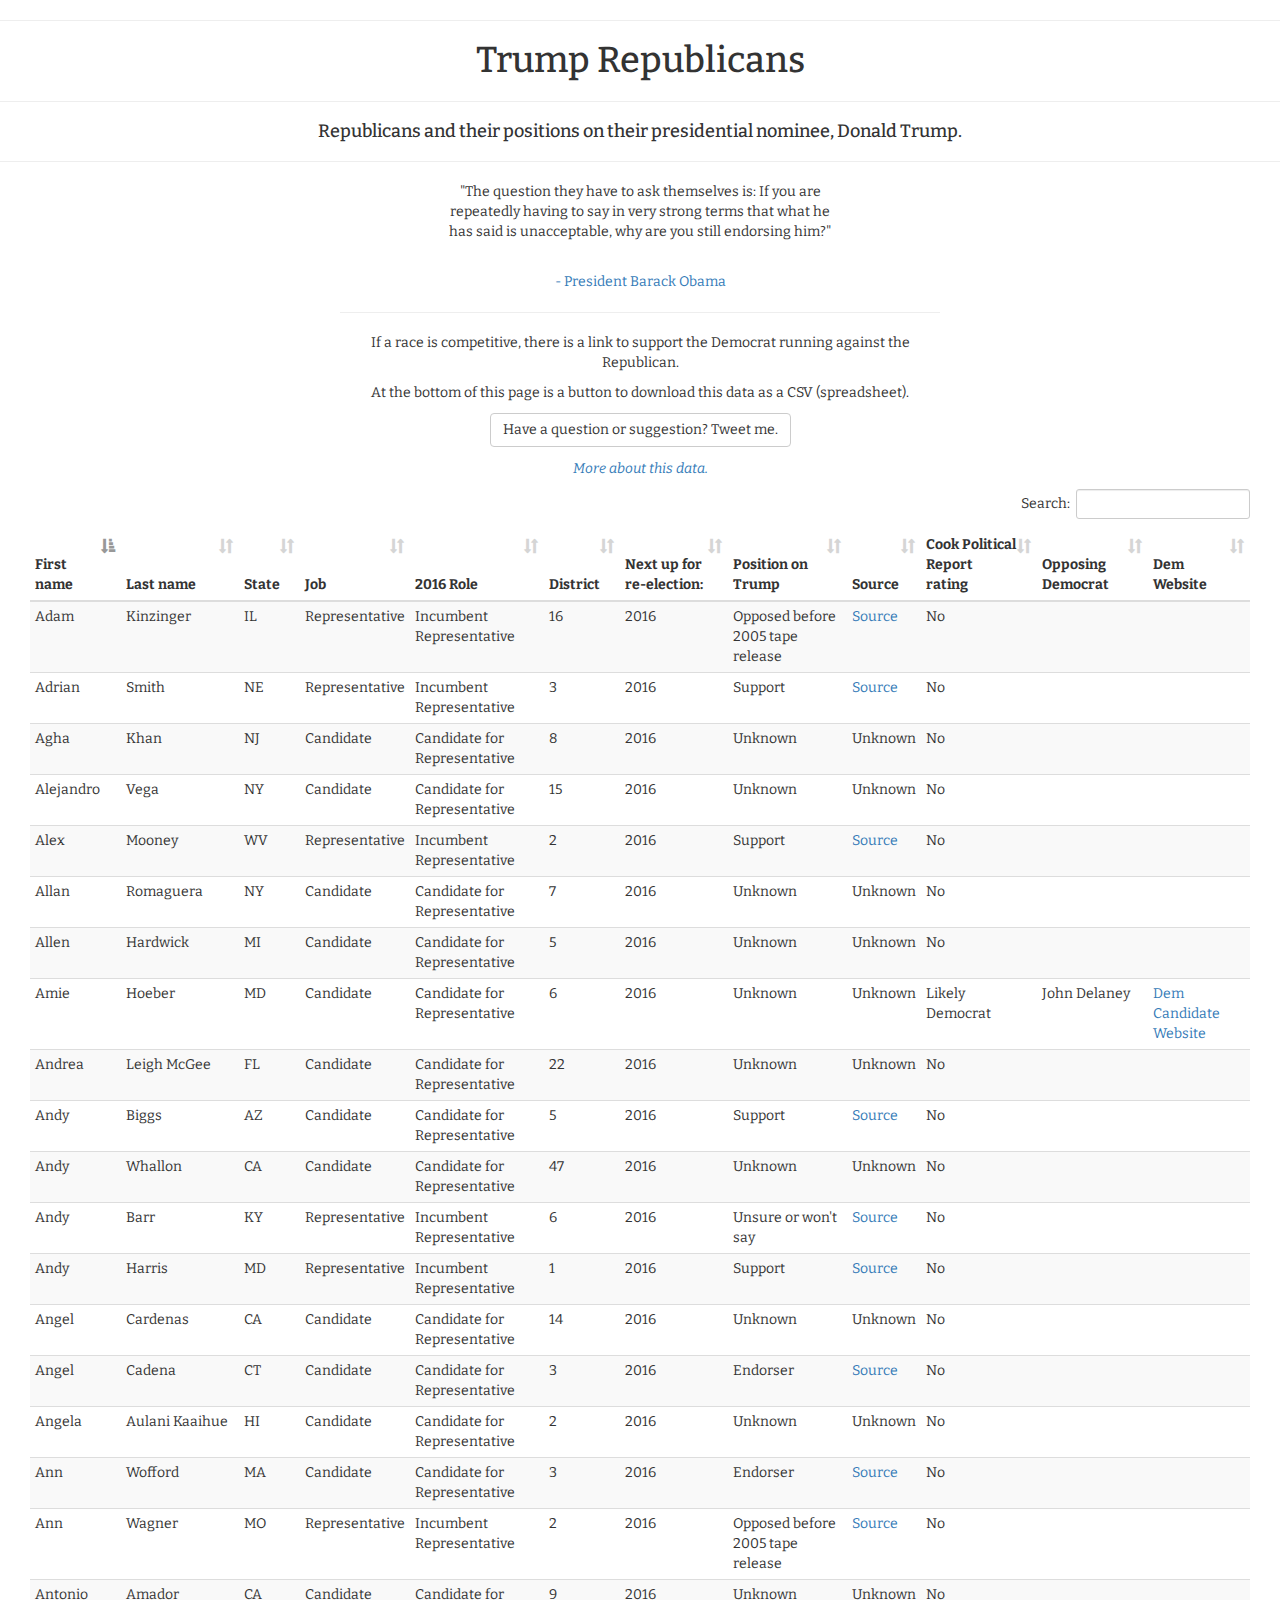
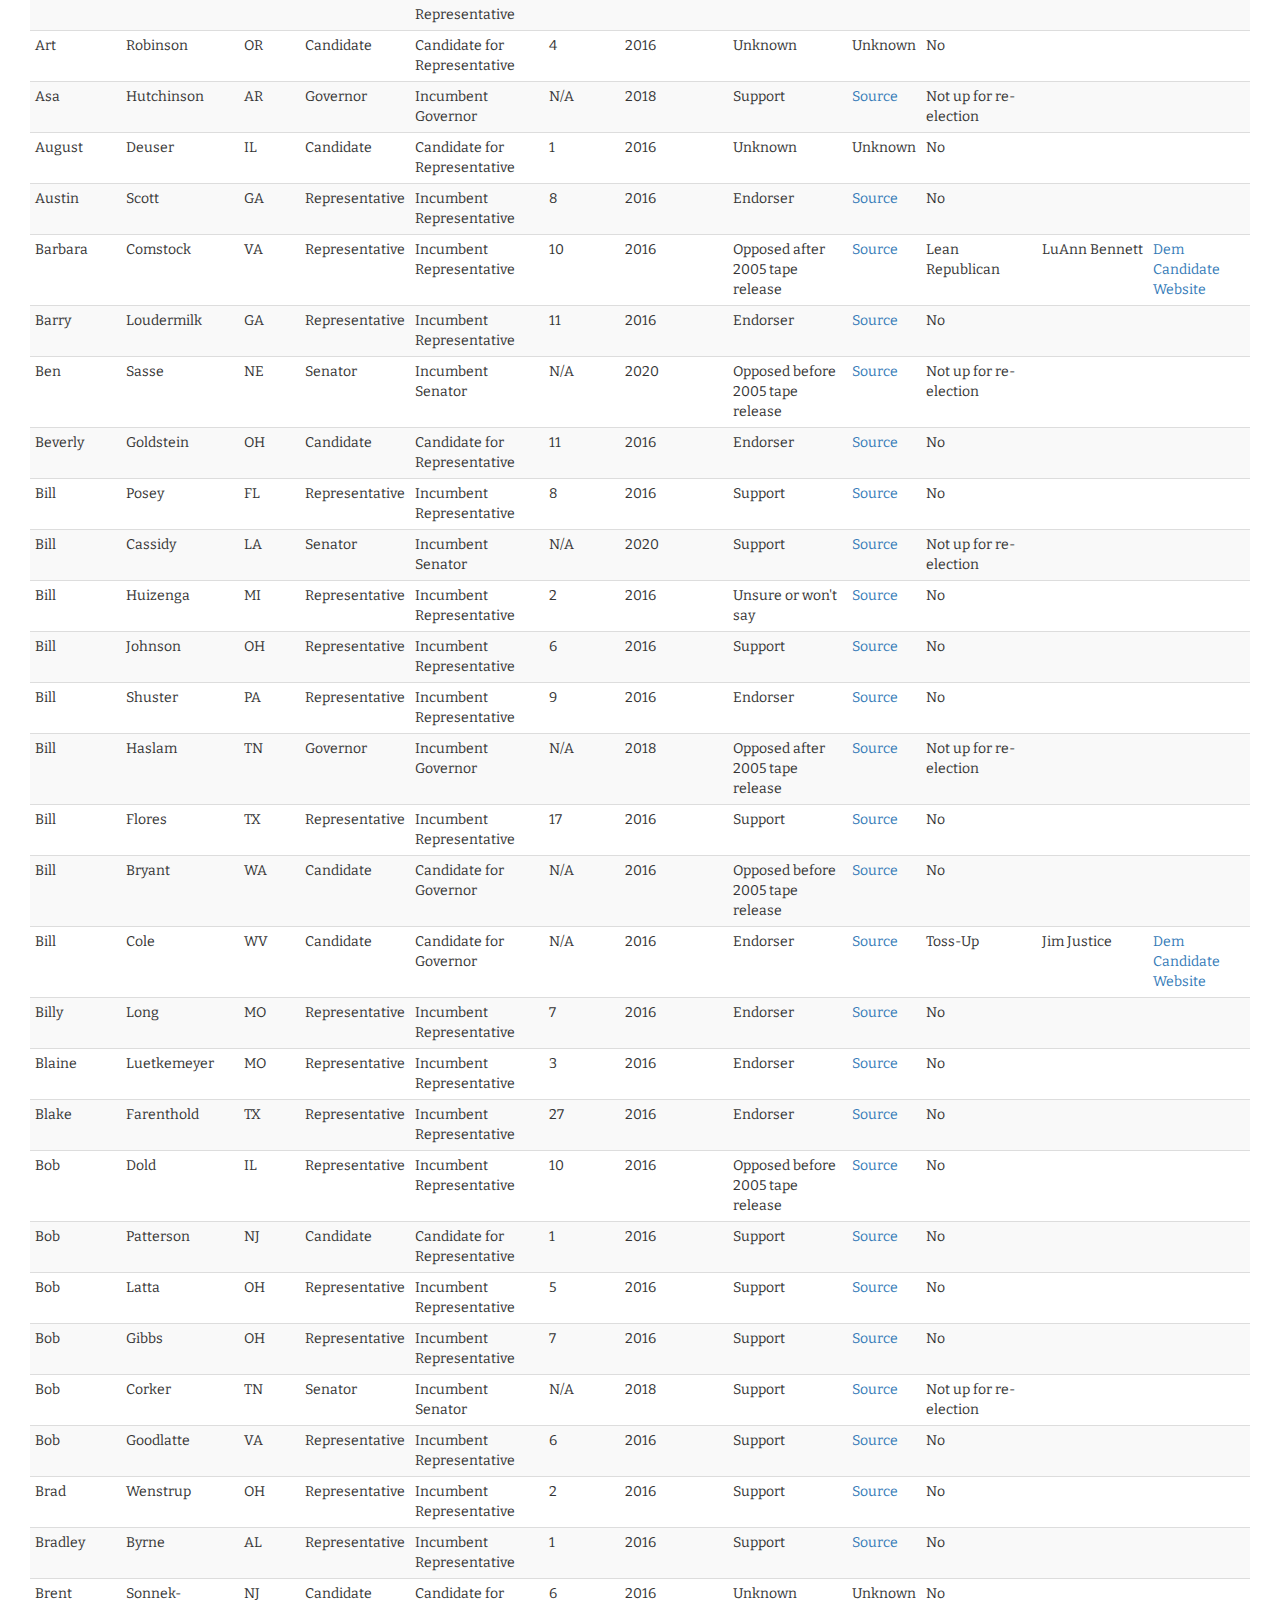
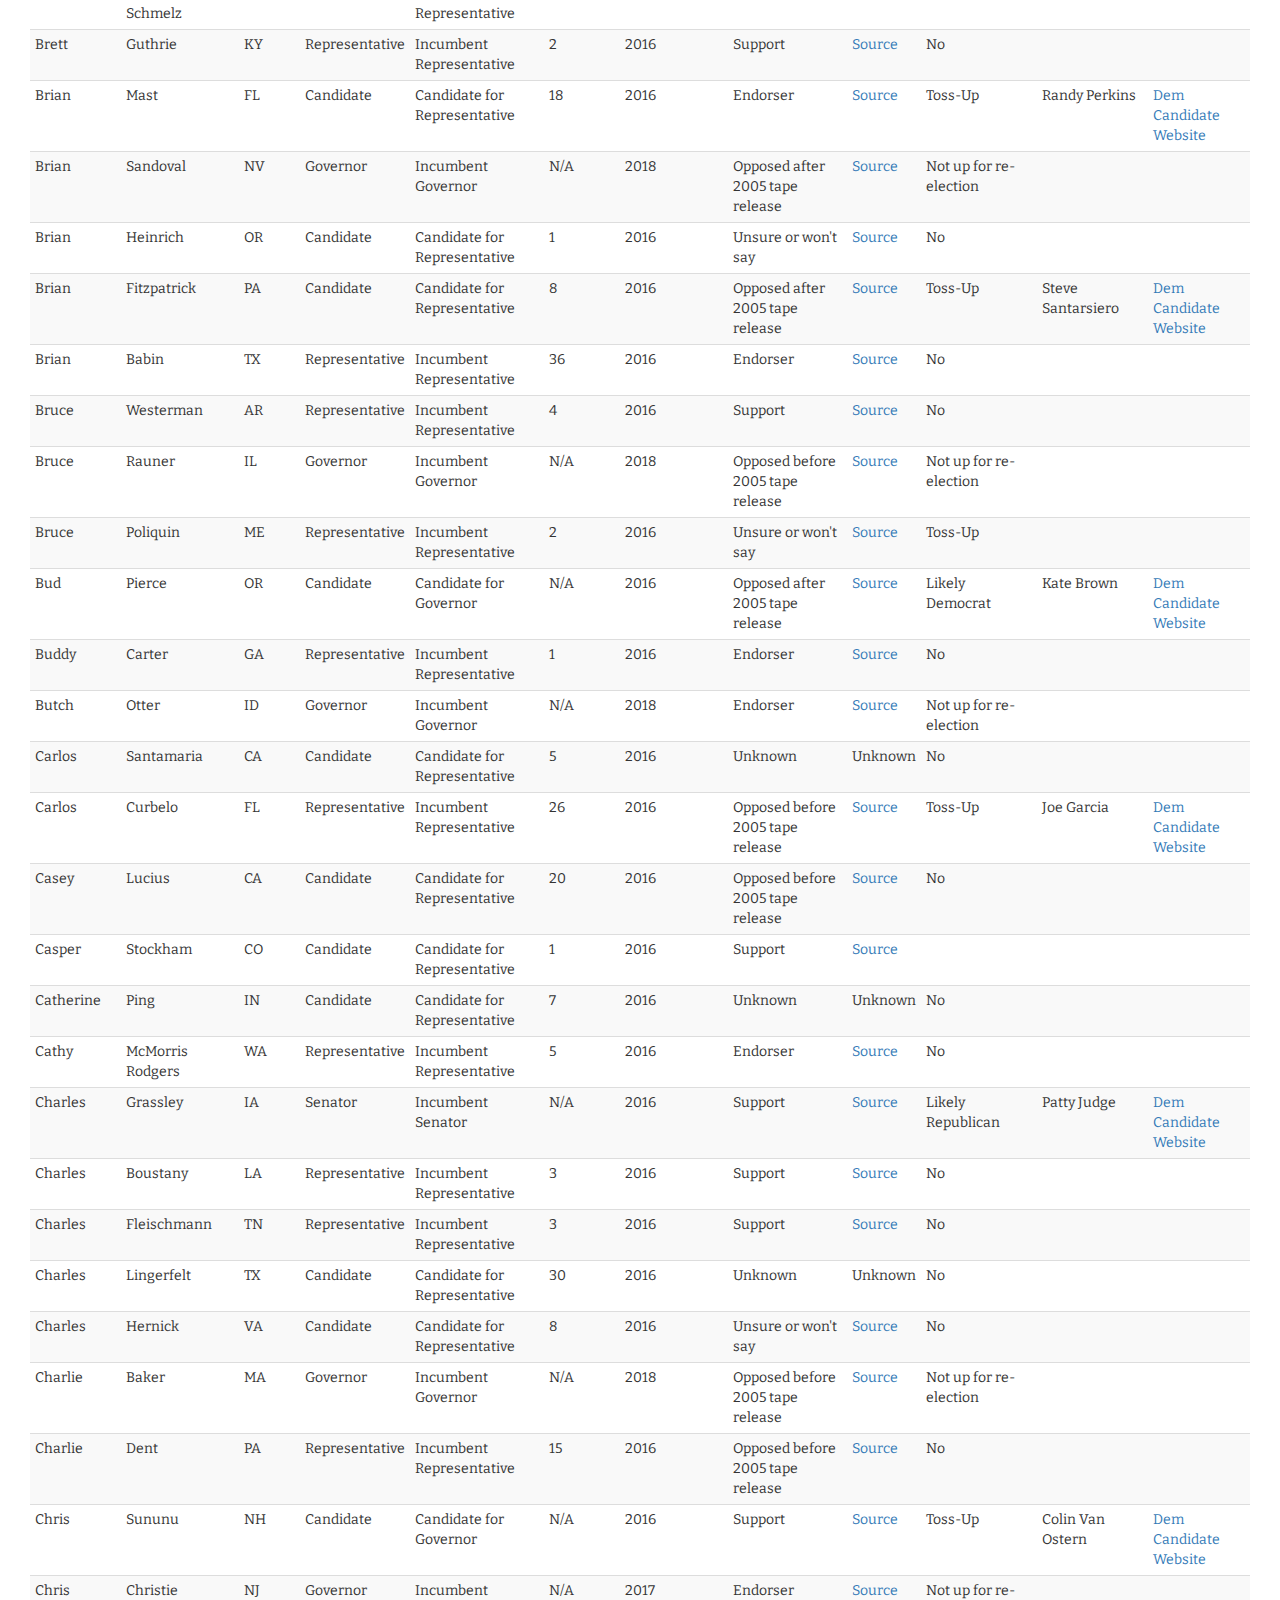
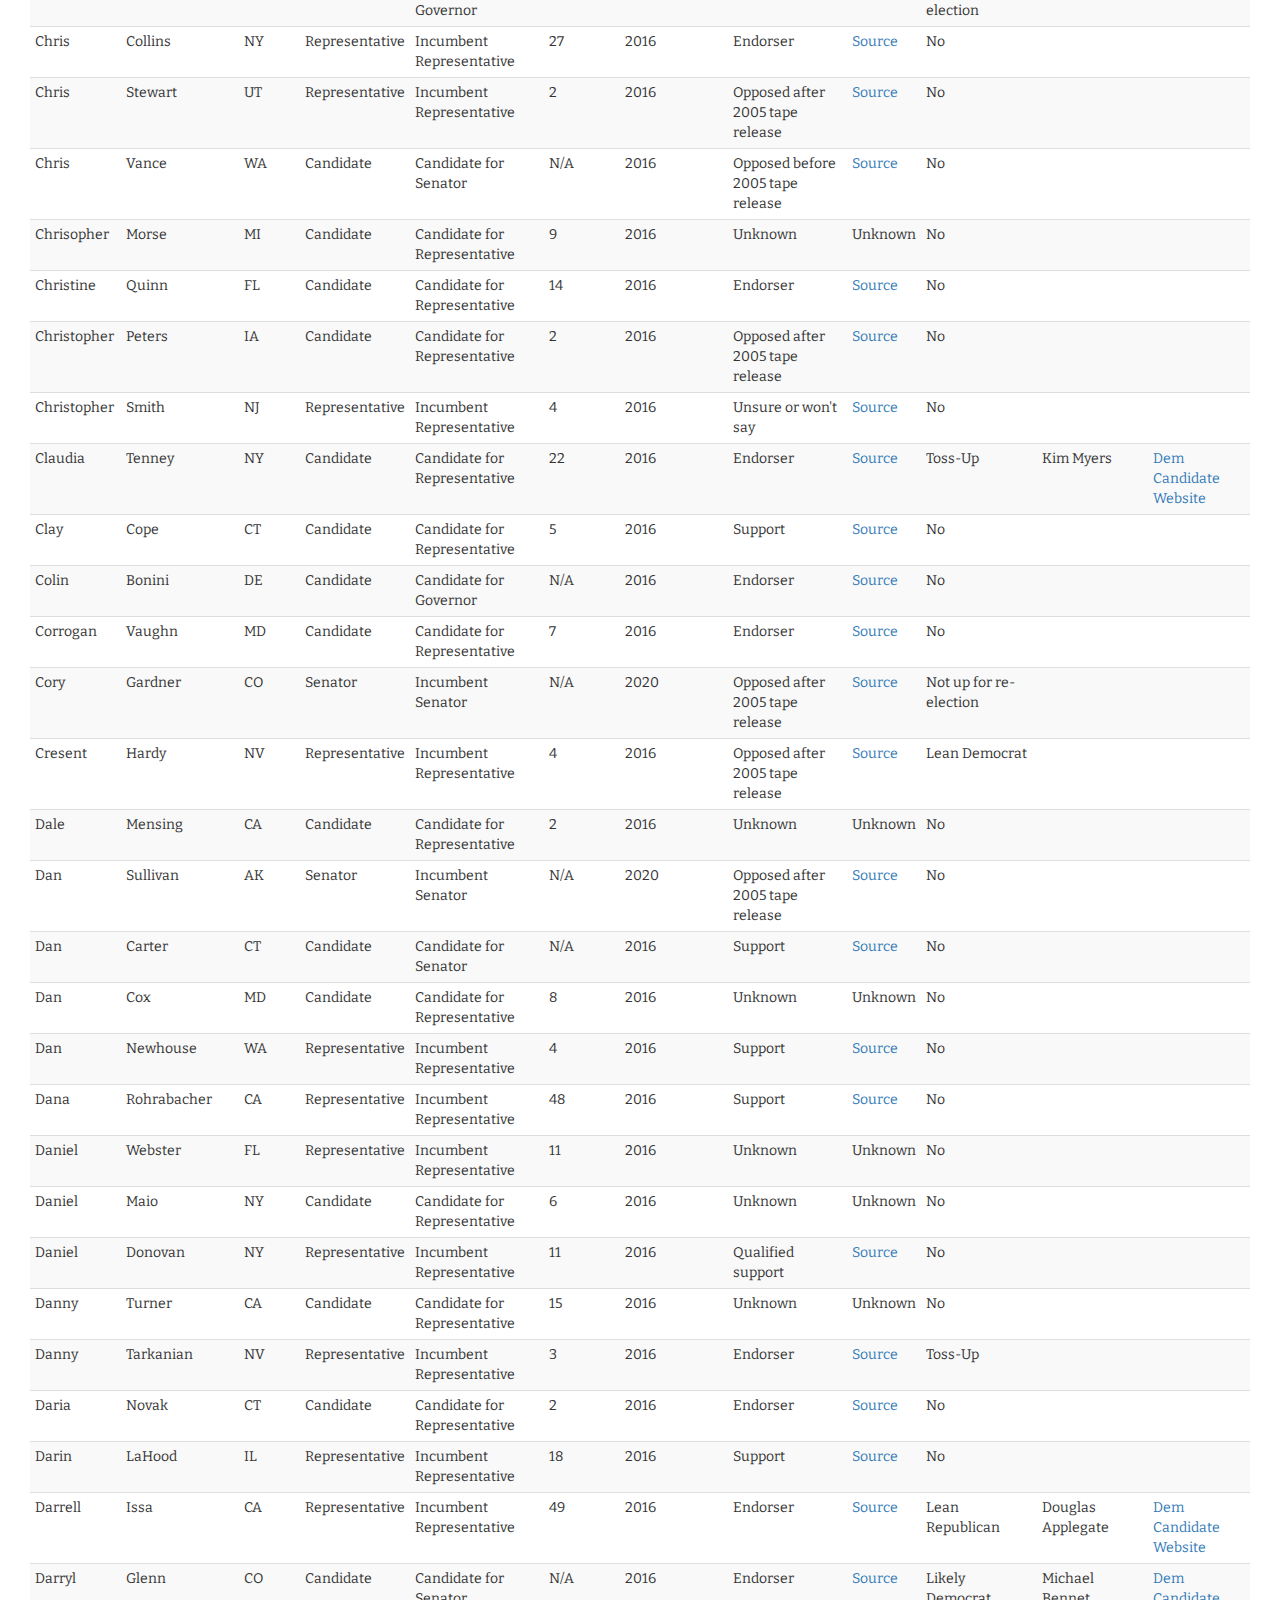
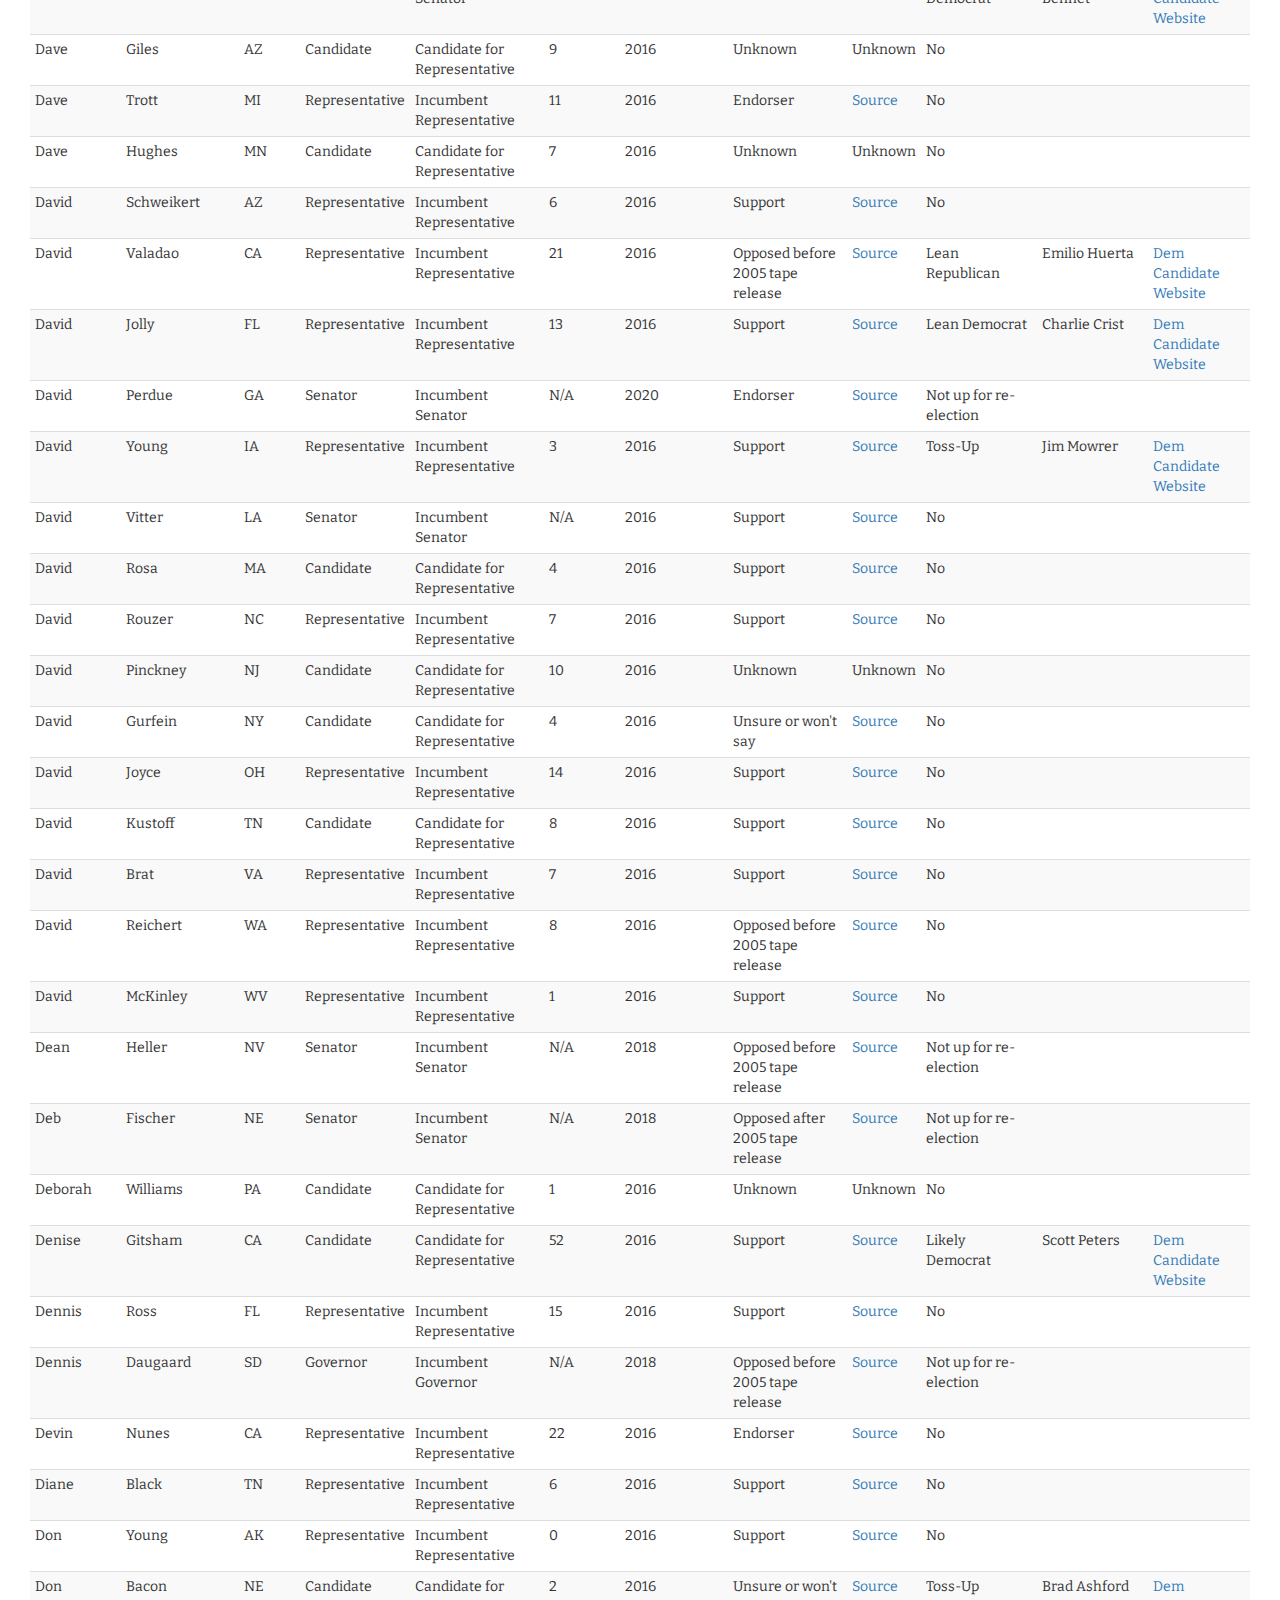
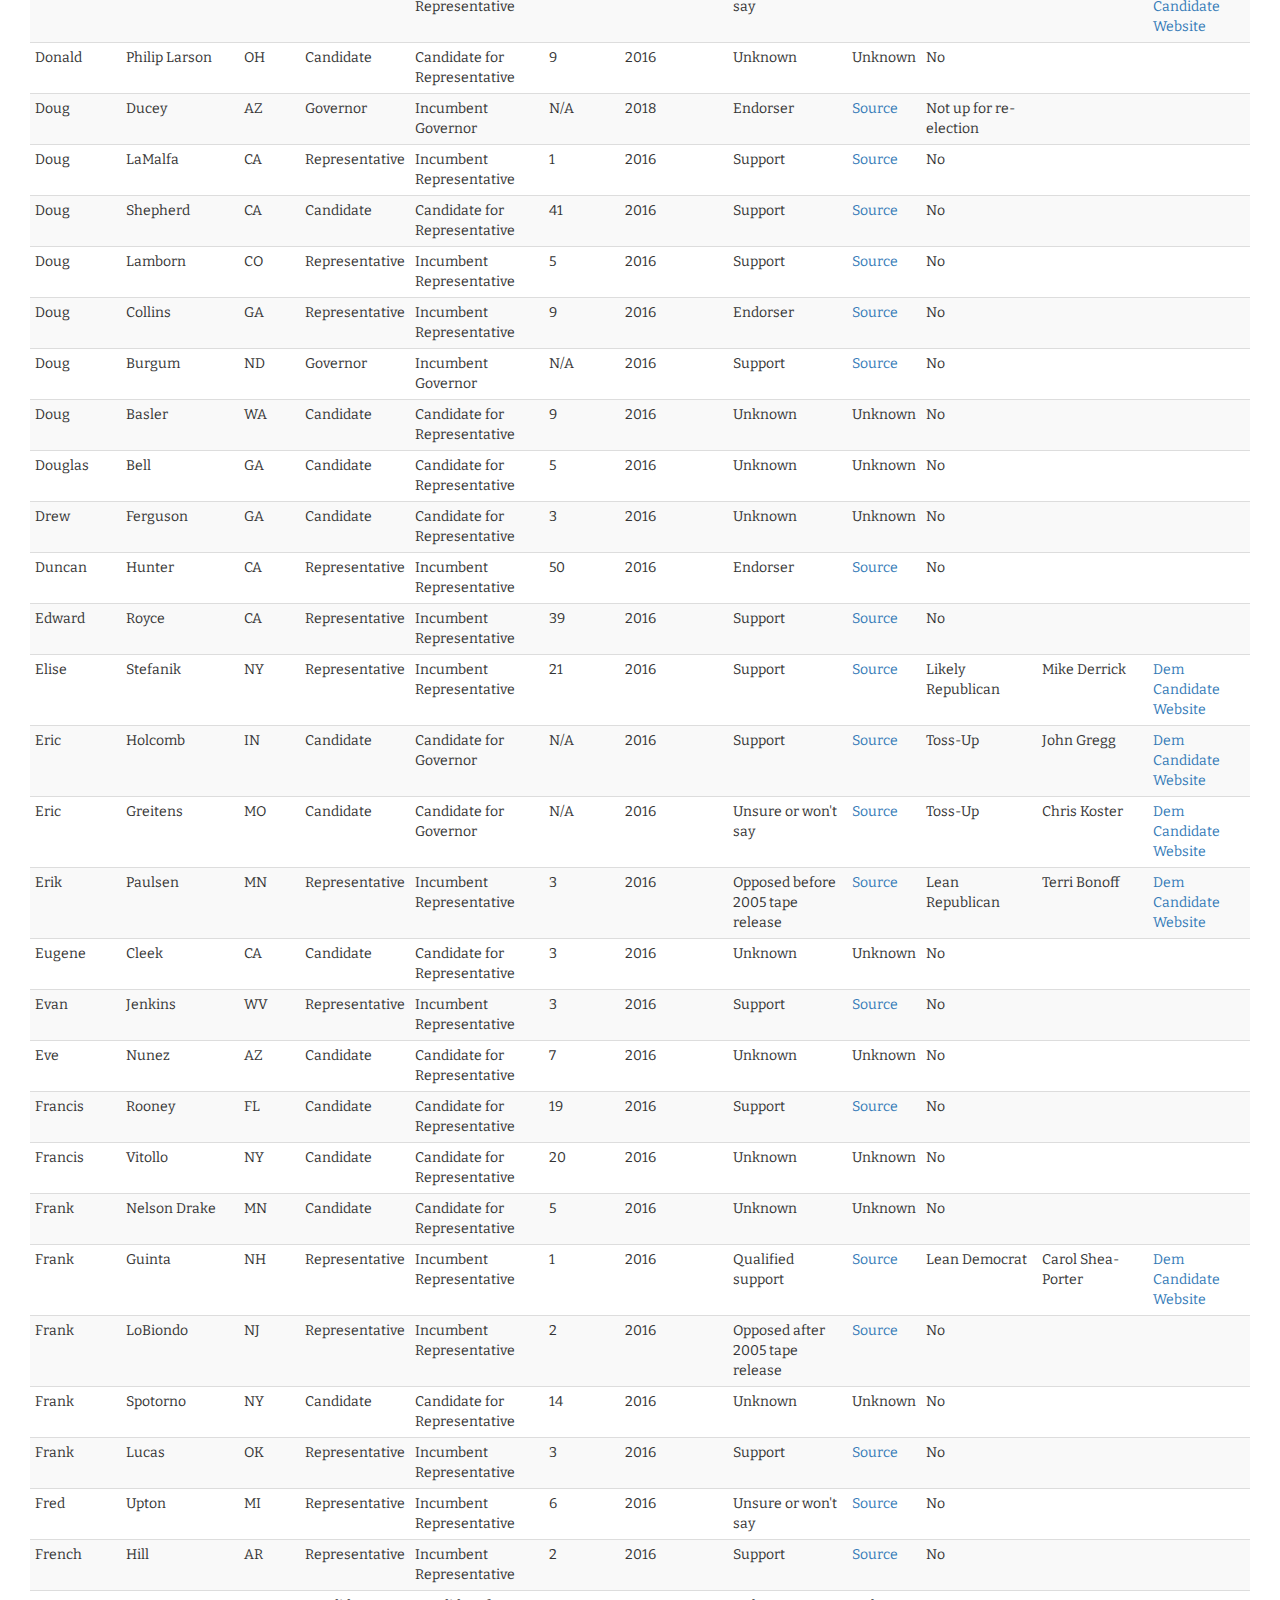
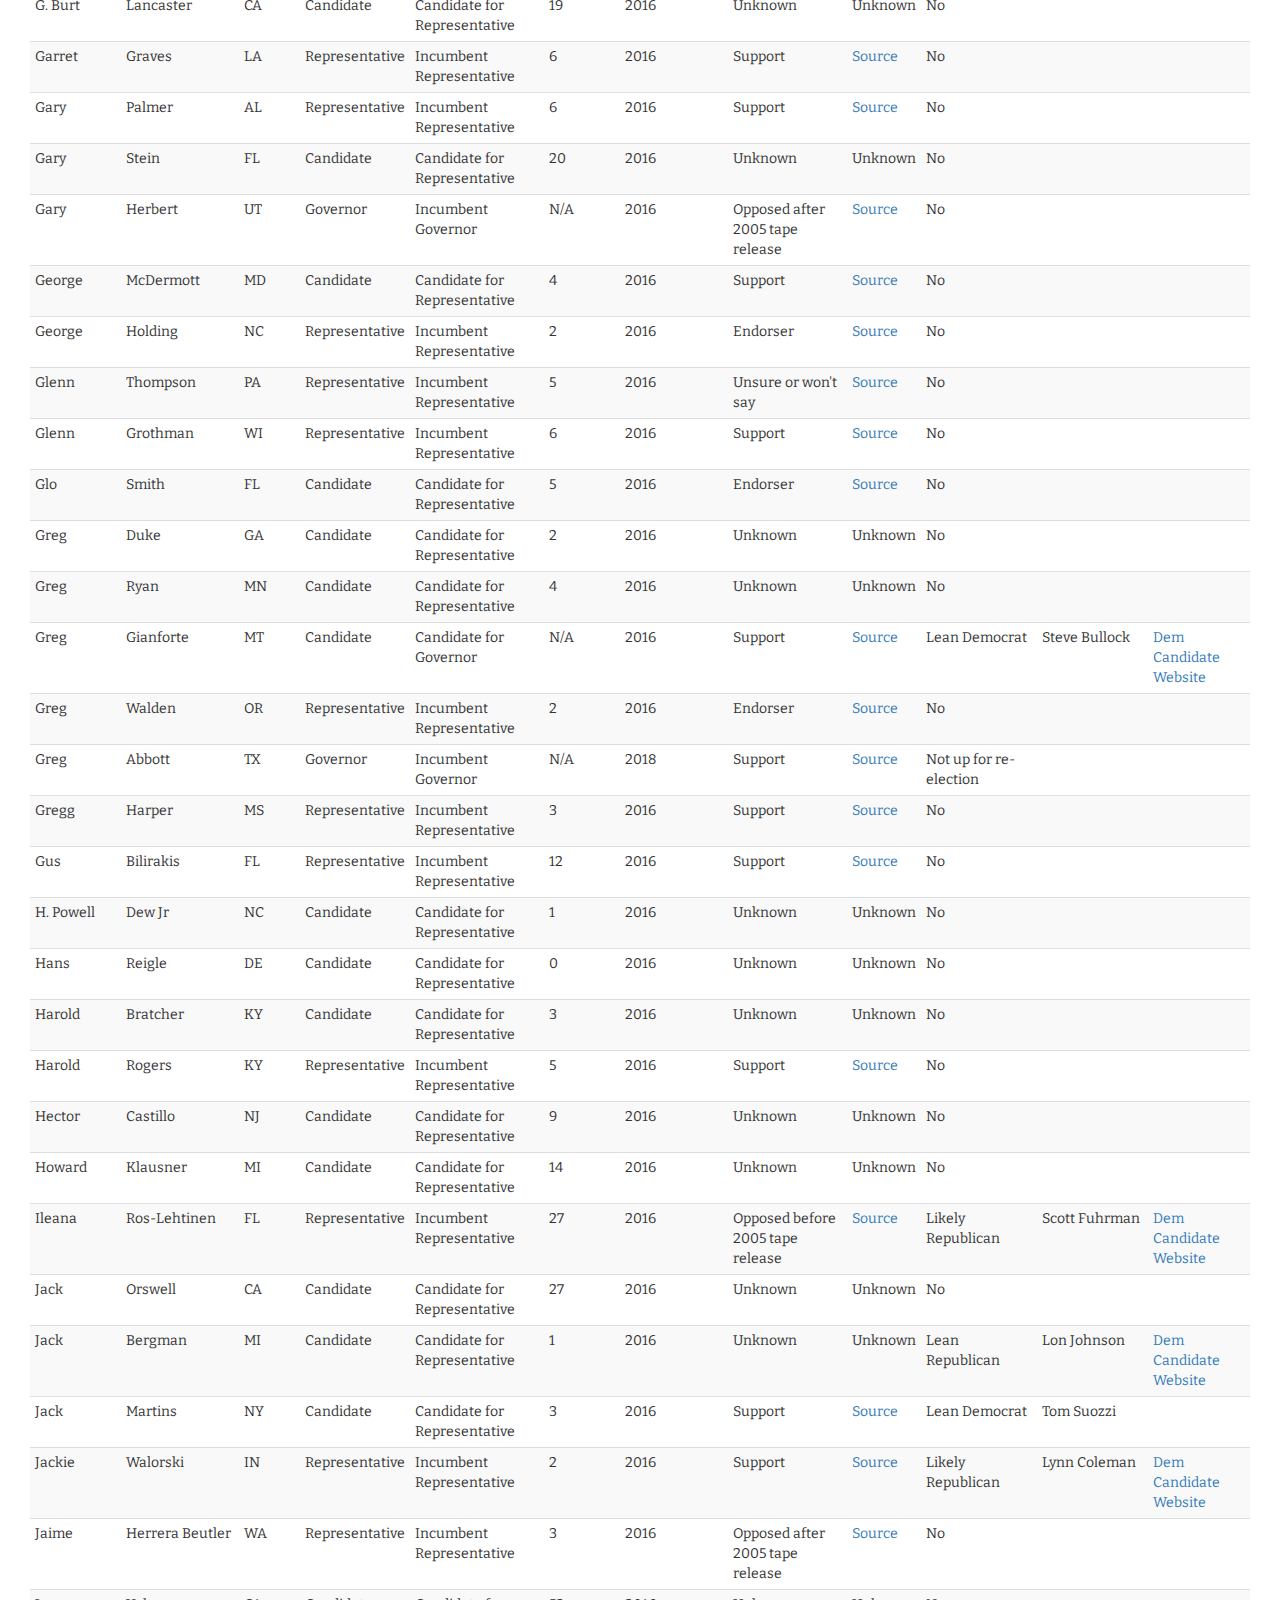
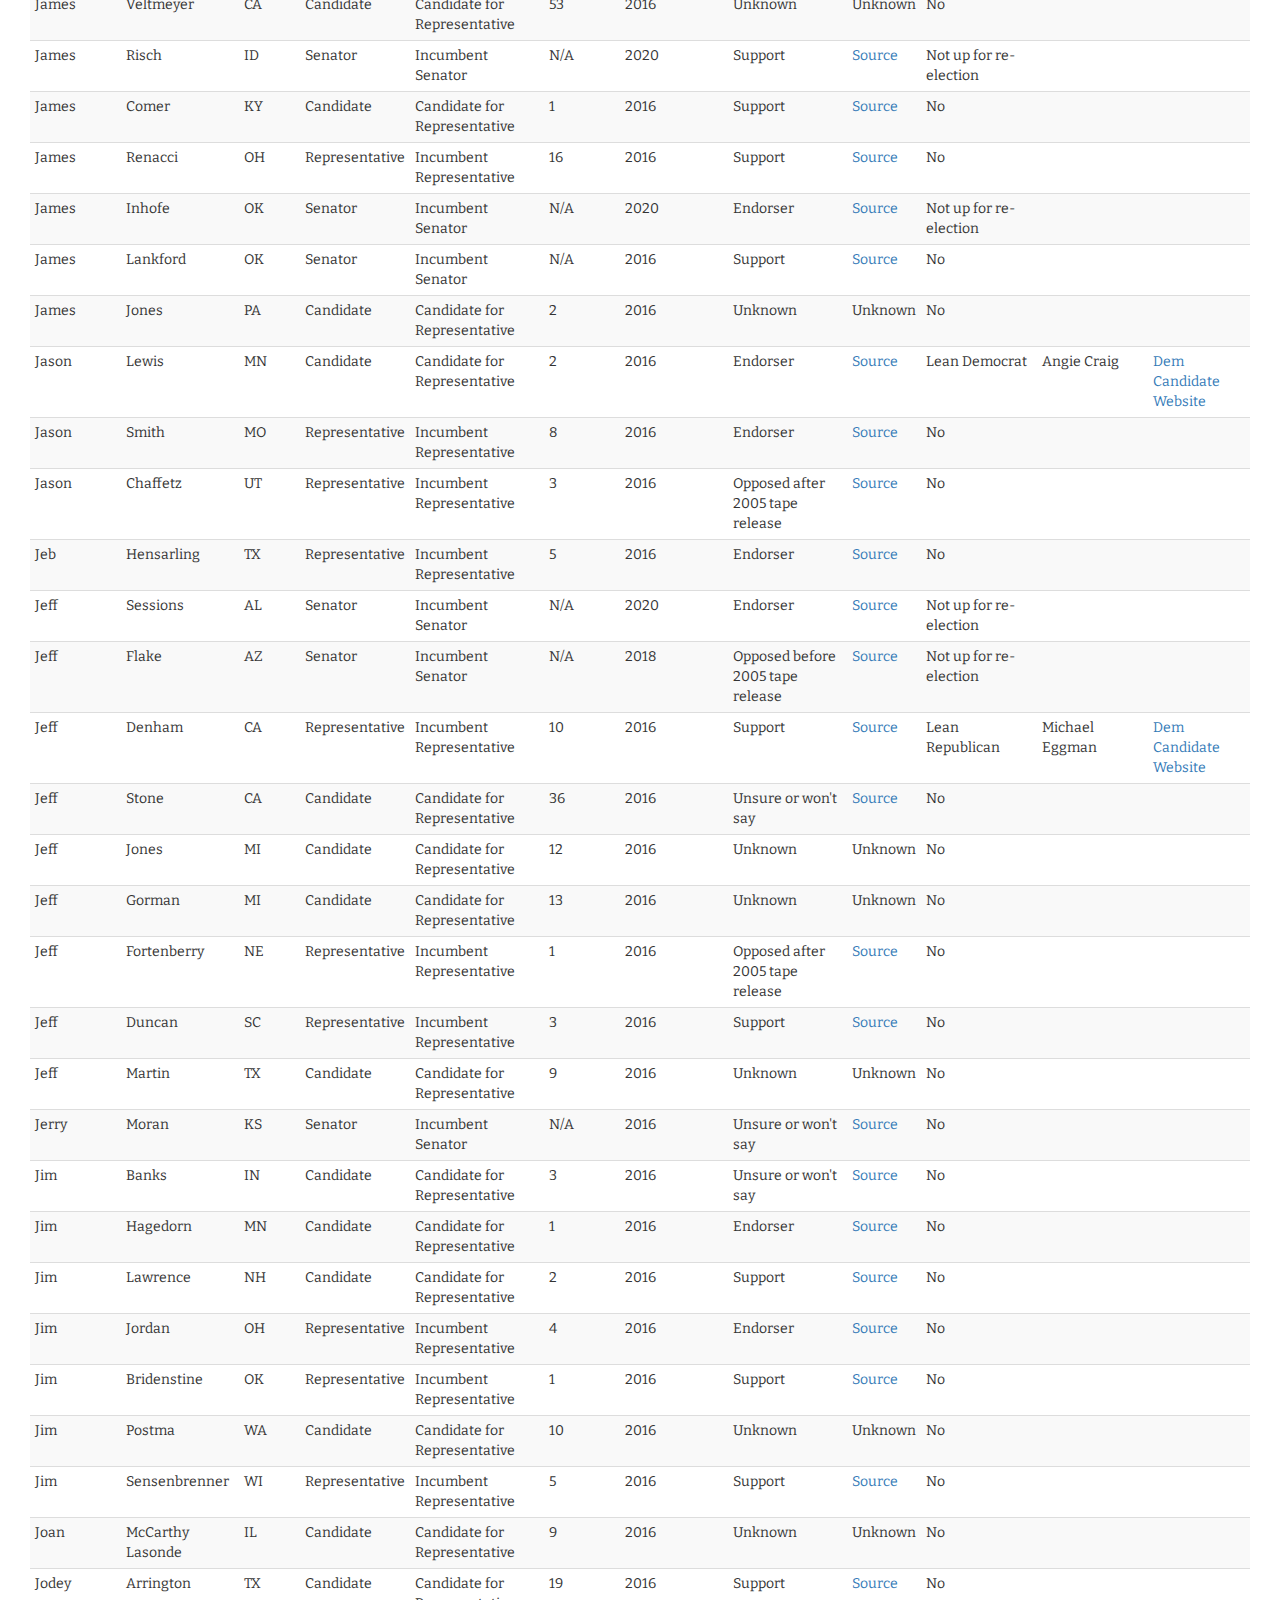
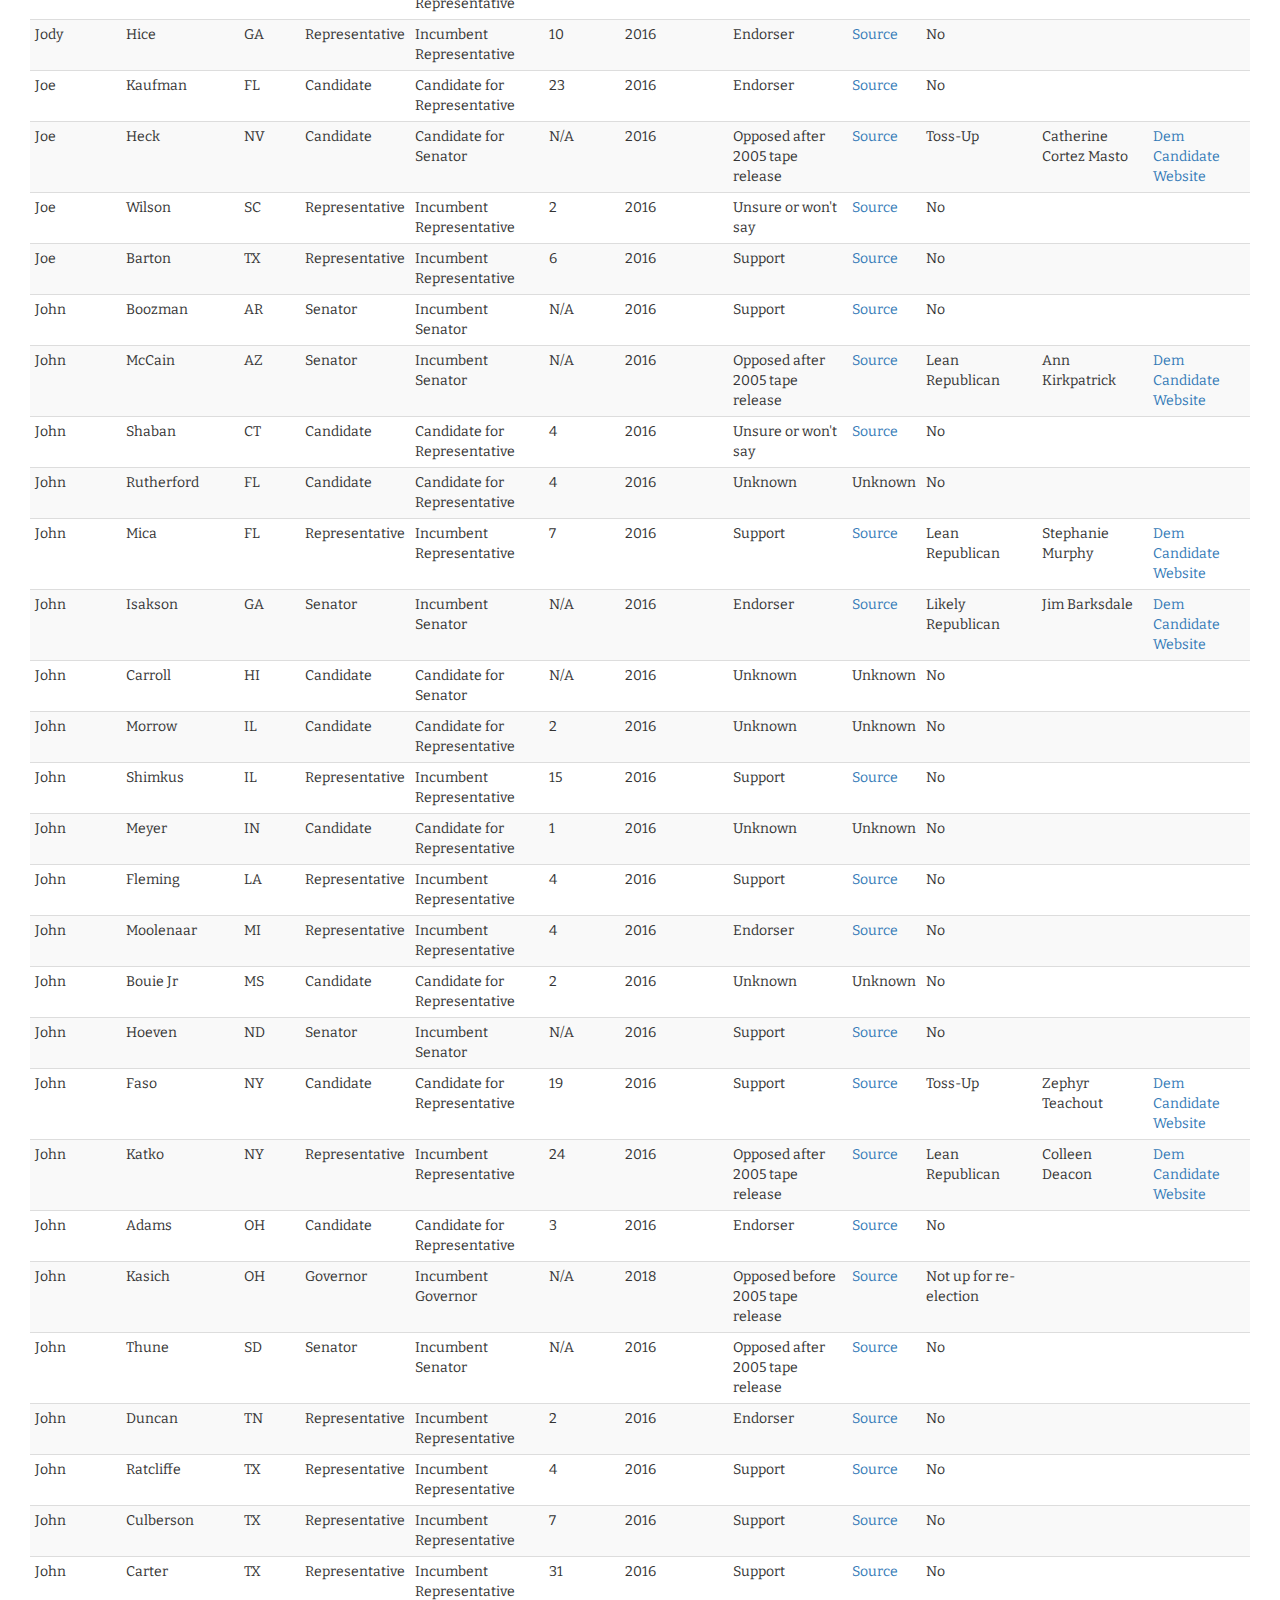
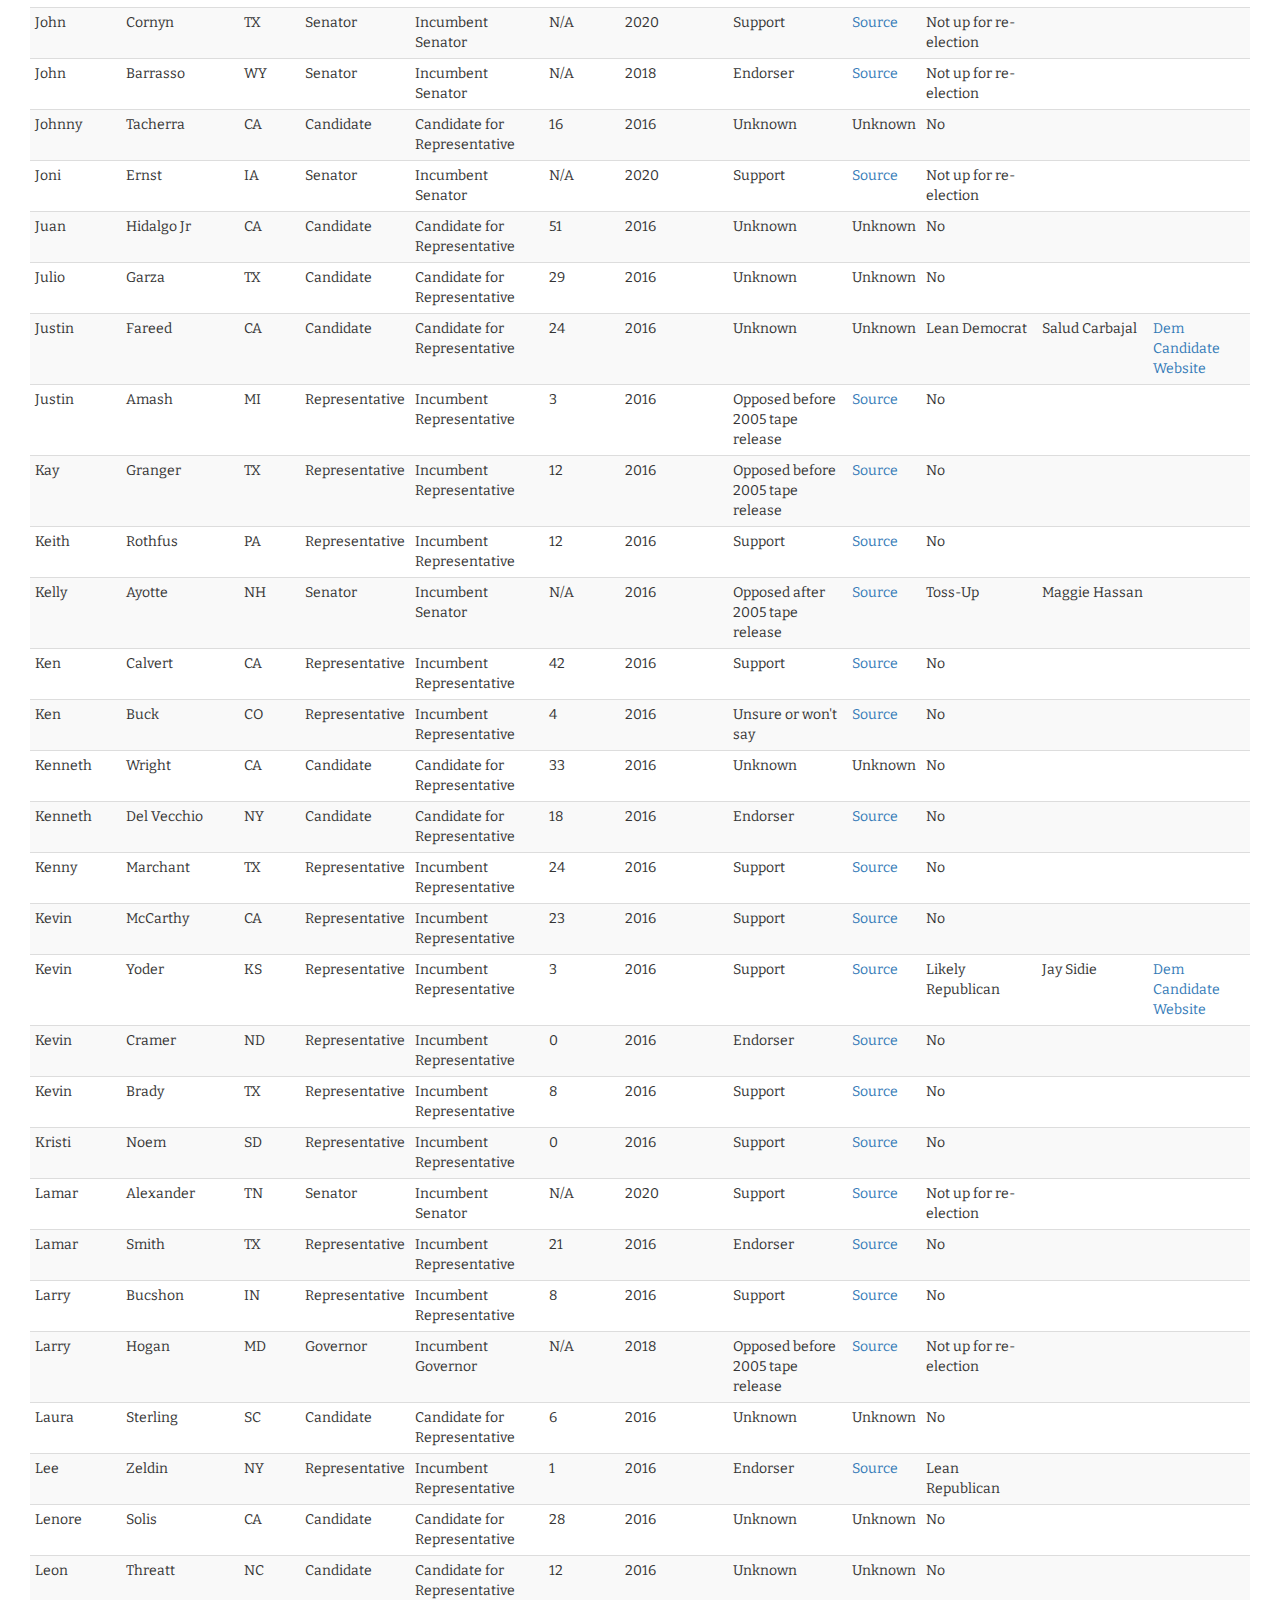
==== index.html @ d9d055bd "first commit" ====
<!DOCTYPE html>
<html>
    <head>
        <meta charset="utf-8">
        <meta http-equiv="X-UA-Compatible" content="IE=edge">
        <meta name="viewport" content="width=device-width, initial-scale=1">
        <!-- The above 3 meta tags *must* come first in the head; any other head content must come *after* these tags -->
        <title>Trump Republicans</title>
        <meta name="author" content="Alex Abrahams">
        <meta name="description" content="A list of elected Republicans who support and/or currently endorse Donald Trump for President of the United States. Naming and shaming.">

        <!-- Bootstrap core CSS -->
        <link href="css/bootstrap.min.css" rel="stylesheet">

        <!-- CSV to Table by Derek Eder CSS -->
        <link href="css/dataTables.bootstrap.css" rel="stylesheet">

        <!-- Custom CSS -->
        <link rel="stylesheet" href="css/main.css">
        <link href='http://fonts.googleapis.com/css?family=Arvo:400,700|Bitter:400,700|Slabo+27px' rel='stylesheet' type='text/css'>
        <link href='http://fonts.googleapis.com/css?family=Nunito:400,300,700' rel='stylesheet' type='text/css'>

        <link rel="shortcut icon" href="images/favicon.ico">
        <link rel="icon" sizes="16x16 32x32 64x64" href="images/favicon.ico">
        <link rel="icon" type="image/png" sizes="196x196" href="images/favicon-192.png">
        <link rel="icon" type="image/png" sizes="160x160" href="images/favicon-160.png">
        <link rel="icon" type="image/png" sizes="96x96" href="images/favicon-96.png">
        <link rel="icon" type="image/png" sizes="64x64" href="images/favicon-64.png">
        <link rel="icon" type="image/png" sizes="32x32" href="images/favicon-32.png">
        <link rel="icon" type="image/png" sizes="16x16" href="images/favicon-16.png">
        <link rel="apple-touch-icon" href="images/favicon-57.png">
        <link rel="apple-touch-icon" sizes="114x114" href="images/favicon-114.png">
        <link rel="apple-touch-icon" sizes="72x72" href="images/favicon-72.png">
        <link rel="apple-touch-icon" sizes="144x144" href="images/favicon-144.png">
        <link rel="apple-touch-icon" sizes="60x60" href="images/favicon-60.png">
        <link rel="apple-touch-icon" sizes="120x120" href="images/favicon-120.png">
        <link rel="apple-touch-icon" sizes="76x76" href="images/favicon-76.png">
        <link rel="apple-touch-icon" sizes="152x152" href="images/favicon-152.png">
        <link rel="apple-touch-icon" sizes="180x180" href="images/favicon-180.png">
        <meta name="msapplication-TileColor" content="#FFFFFF">
        <meta name="msapplication-TileImage" content="images/favicon-144.png">
        <meta name="msapplication-config" content="images/browserconfig.xml">

    </head>
    <body>
        <header>
            <hr>
            <h1>Trump Republicans</h1>
            <hr>
            <h4>
                Republicans and their positions on their presidential nominee, Donald Trump.
            </h4>
            <hr>
            <div id="quotes"></div>
            <div id="intro">
                <hr>
                <p>If a race is competitive, there is a link to support the Democrat running against the Republican. </p>
                <p>
                    At the bottom of this page is a button to download this data as a CSV (spreadsheet).
                </p>
                <a href="https://twitter.com/Alex_Abes" target="_blank" class="btn btn-default tweeter" role="button">Have a question or suggestion? Tweet me. </a>
                <p><em> <a href="about.html">More about this data.</a> </em> </p>
            </div>
        </header>

        <div class="container-fluid">
            <div id='table-container'></div>
        </div>

        <script type="text/javascript">
            (function() {
                var quotes = [
                {
                    text: "\"The question they have to ask themselves is: If you are repeatedly having to say in very strong terms that what he has said is unacceptable, why are you still endorsing him?\"",
                    quoted: "President Barack Obama",
                    link: "http://www.nytimes.com/2016/08/03/us/politics/president-obama-donald-trump.html?hp&action=click&pgtype=Homepage&clickSource=story-heading&module=first-column-region&region=top-news&WT.nav=top-news"
                },
                {
                    text: "\"I almost don’t blame Trump. He is a morally untethered, spiritually vacuous man who appears haunted by multiple personality disorders. It is the “sane” and “reasonable” Republicans who deserve the shame — the ones who stood silently by, or worse, while Donald Trump gave away their party’s sacred inheritance.\"",
                    quoted: "NYTimes columnist David Brooks",
                    link: "http://www.nytimes.com/2016/07/29/opinion/the-democrats-win-the-summer.html?_r=1"
                },
                {
                    text:"\"If your member of Congress is supporting Donald Trump instead ask yourself this: What does that say about their leadership, their character, their values? If they won't even stand up to Donald Trump, what makes you think they will stand up for you and your family?\"",
                    quoted: "Rep. Ben Ray Lujan (D-NM)",
                    link: "http://www.latimes.com/politics/la-pol-sac-essential-politics-updates-california-republican-in-swing-1470169943-htmlstory.html"
                }
                ];
              var quote = quotes[Math.floor(Math.random() * quotes.length)];
              document.getElementById("quotes").innerHTML =
                '<p>' + quote.text + '</p>' + '<br>' +
                '<a href=\"' + quote.link + "\" target=\"_blank\">" + '- ' + quote.quoted + '</a>';

            })();
        </script>

        <!-- Bootstrap core JavaScript
        ================================================== -->
        <!-- Placed at the end of the document so the pages load faster -->
        <script src="js/jquery.min.js"></script>
        <script src="js/bootstrap.min.js"></script>
        <script src="js/jquery.csv.min.js"></script>
        <script src="js/jquery.dataTables.min.js"></script>
        <script src="js/dataTables.bootstrap.js"></script>
        <script src='js/csv_to_html_table.js'></script>

        <script>
          function format_link(link){
            if (link)
              return "<a href='" + link + "' target='_blank'>" + "Dem Candidate Website" + "</a>";
            else
              return "";
          }

          function source_link(cell_value){
            if (cell_value)
              return "<a href='" + cell_value + "' target='_blank'>" + "Source" + "</a>";
            else
              return "Unknown"
          }

          CsvToHtmlTable.init({
            csv_path: 'data/all_gop.csv', 
            element: 'table-container', 
            allow_download: true,
            csv_options: {separator: ',', delimiter: '"'},
            datatables_options: {"paging": false},
            custom_formatting: [[8, source_link], [11, format_link]]
          });
        </script>
        
        <footer class="site-footer" id="footer">
            <hr>
            <p>Feel free to <a href="https://twitter.com/Alex_Abes" target="_blank">tweet</a> me any comments.</p>
            <p>&copy; Alex Abrahams 2016</p>
            <p>Credit for the searchable, filterable table goes to <a href="https://github.com/derekeder/csv-to-html-table" target="_blank">Derek Eder</a>.</p>
        </footer>
    </body>
</html>
---- css/main.css ----
body {
    font-family: 'Bitter', serif;
}

h1 a {
  text-decoration: none;
  color: inherit;
}

.container-fluid {
    /*max-width: 900px;*/
    display: block;
    margin-left: auto;
    margin-right: auto;
    padding-left: 30px;
    padding-right: 30px;
}

header {
    text-align: center;
}

#about {
  text-align: left;
  max-width: 900px;
  display: block;
  margin-left: auto;
  margin-right: auto;
}

.subheading {
  text-decoration: underline;
}

#intro {
    max-width: 600px;
    text-align: center;
    display: block;
    margin-left: auto;
    margin-right: auto;
}

#quotes {
    max-width: 400px;
    display: block;
    margin-left: auto;
    margin-right: auto;
    border-color: black;
}

.site-footer {
  text-align: center;
}

.tweeter {
    margin-bottom: 2%;
}
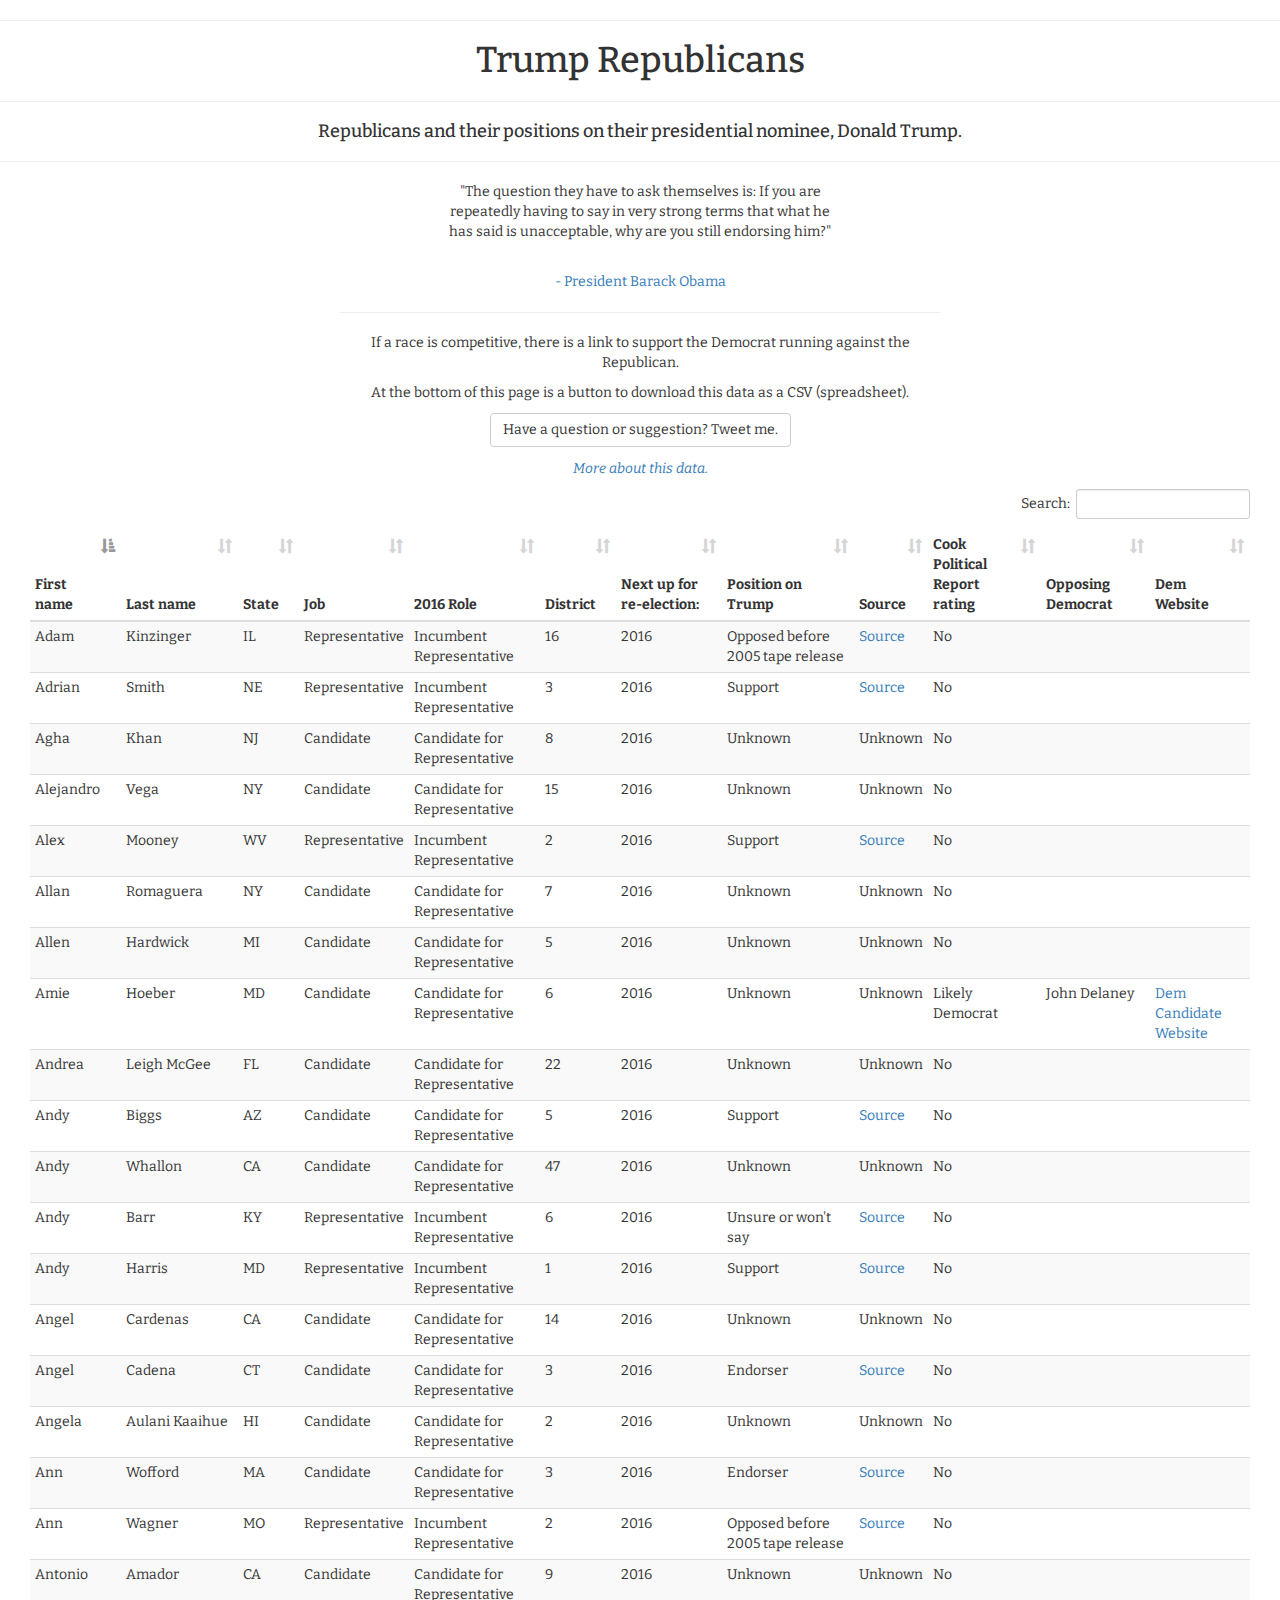
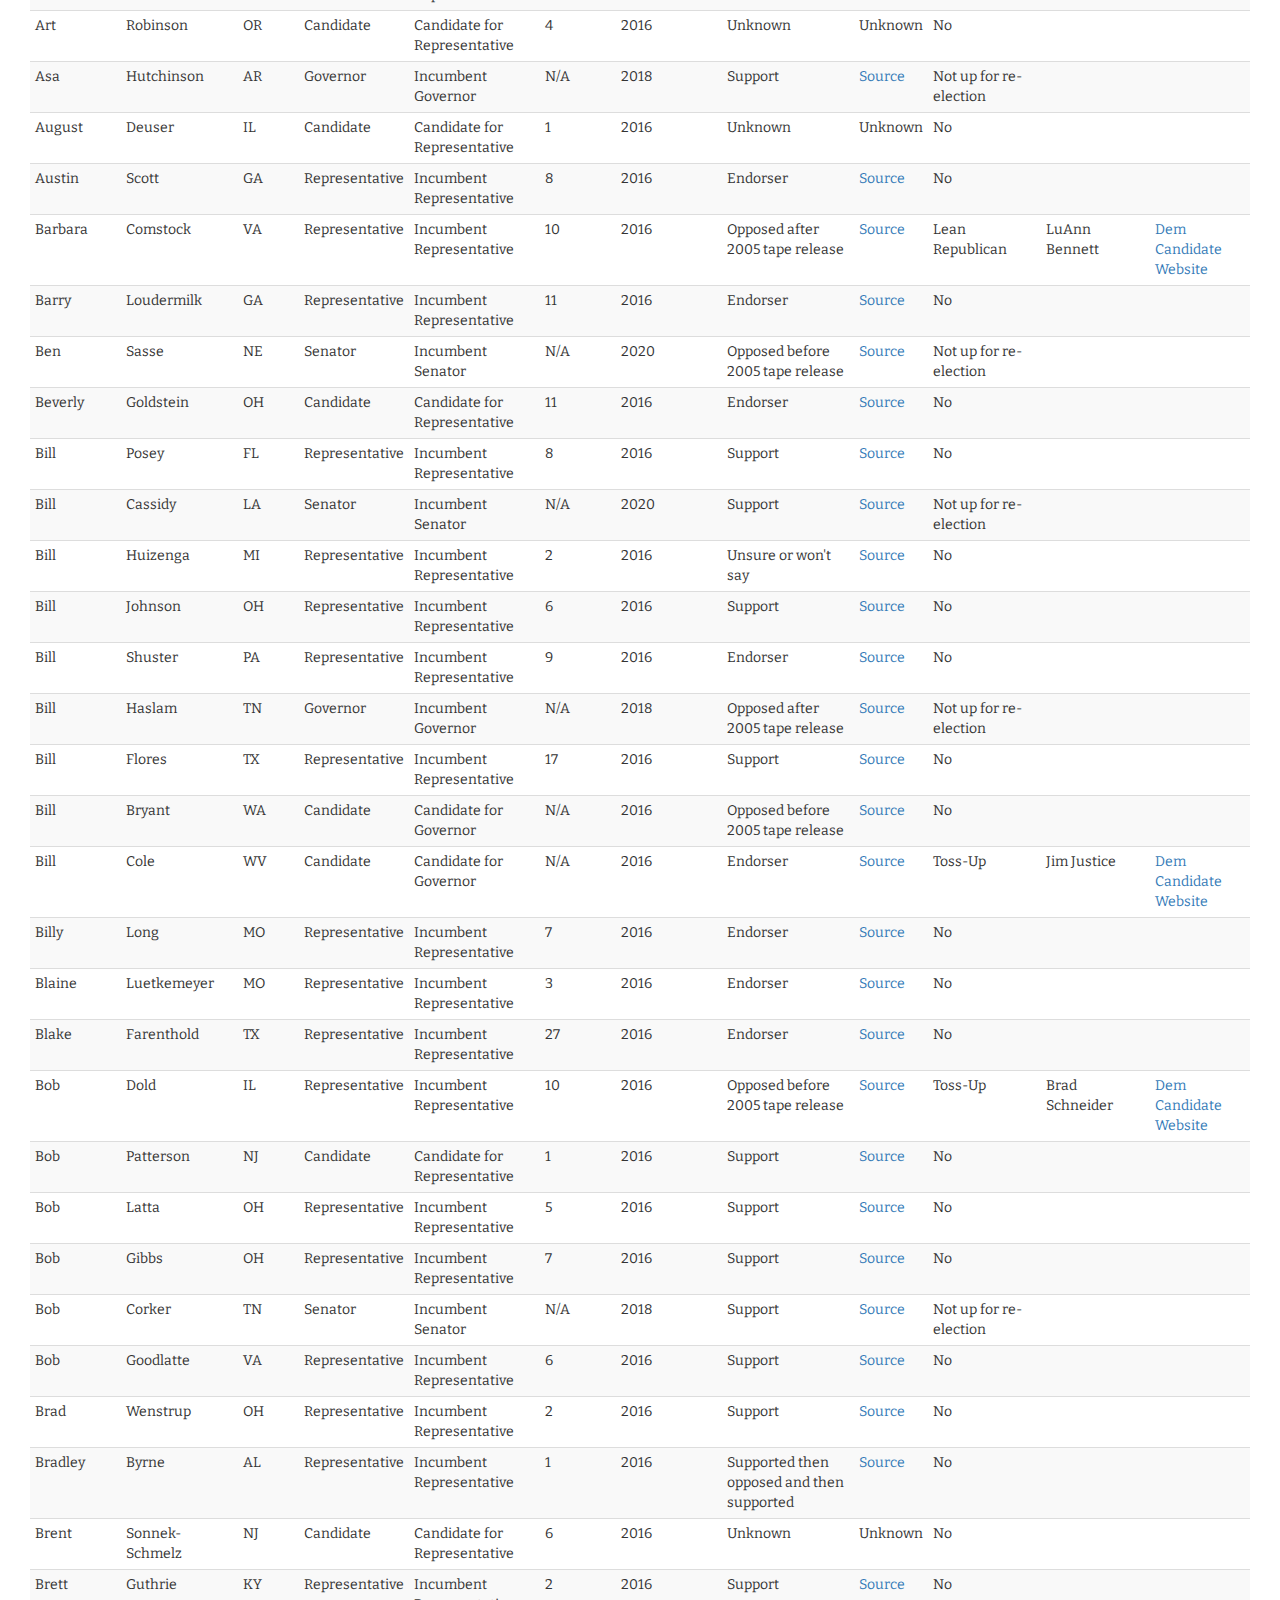
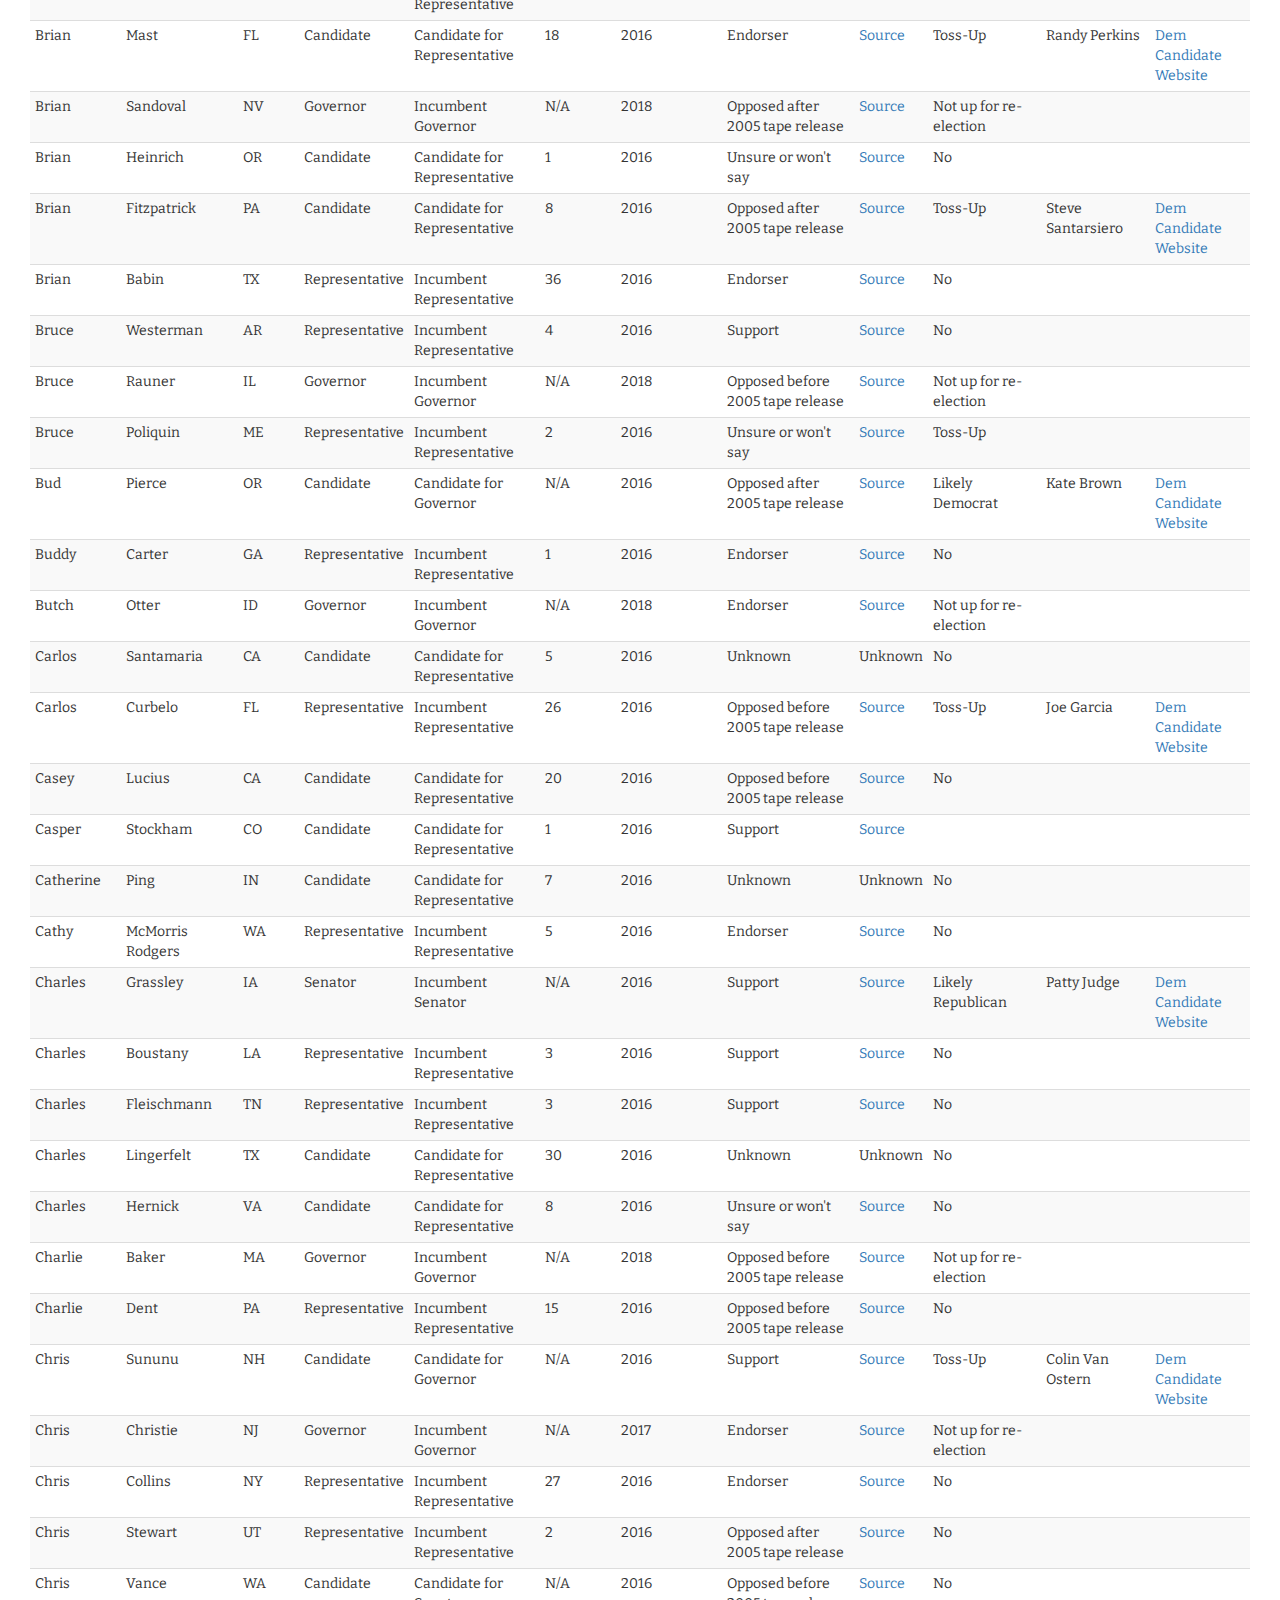
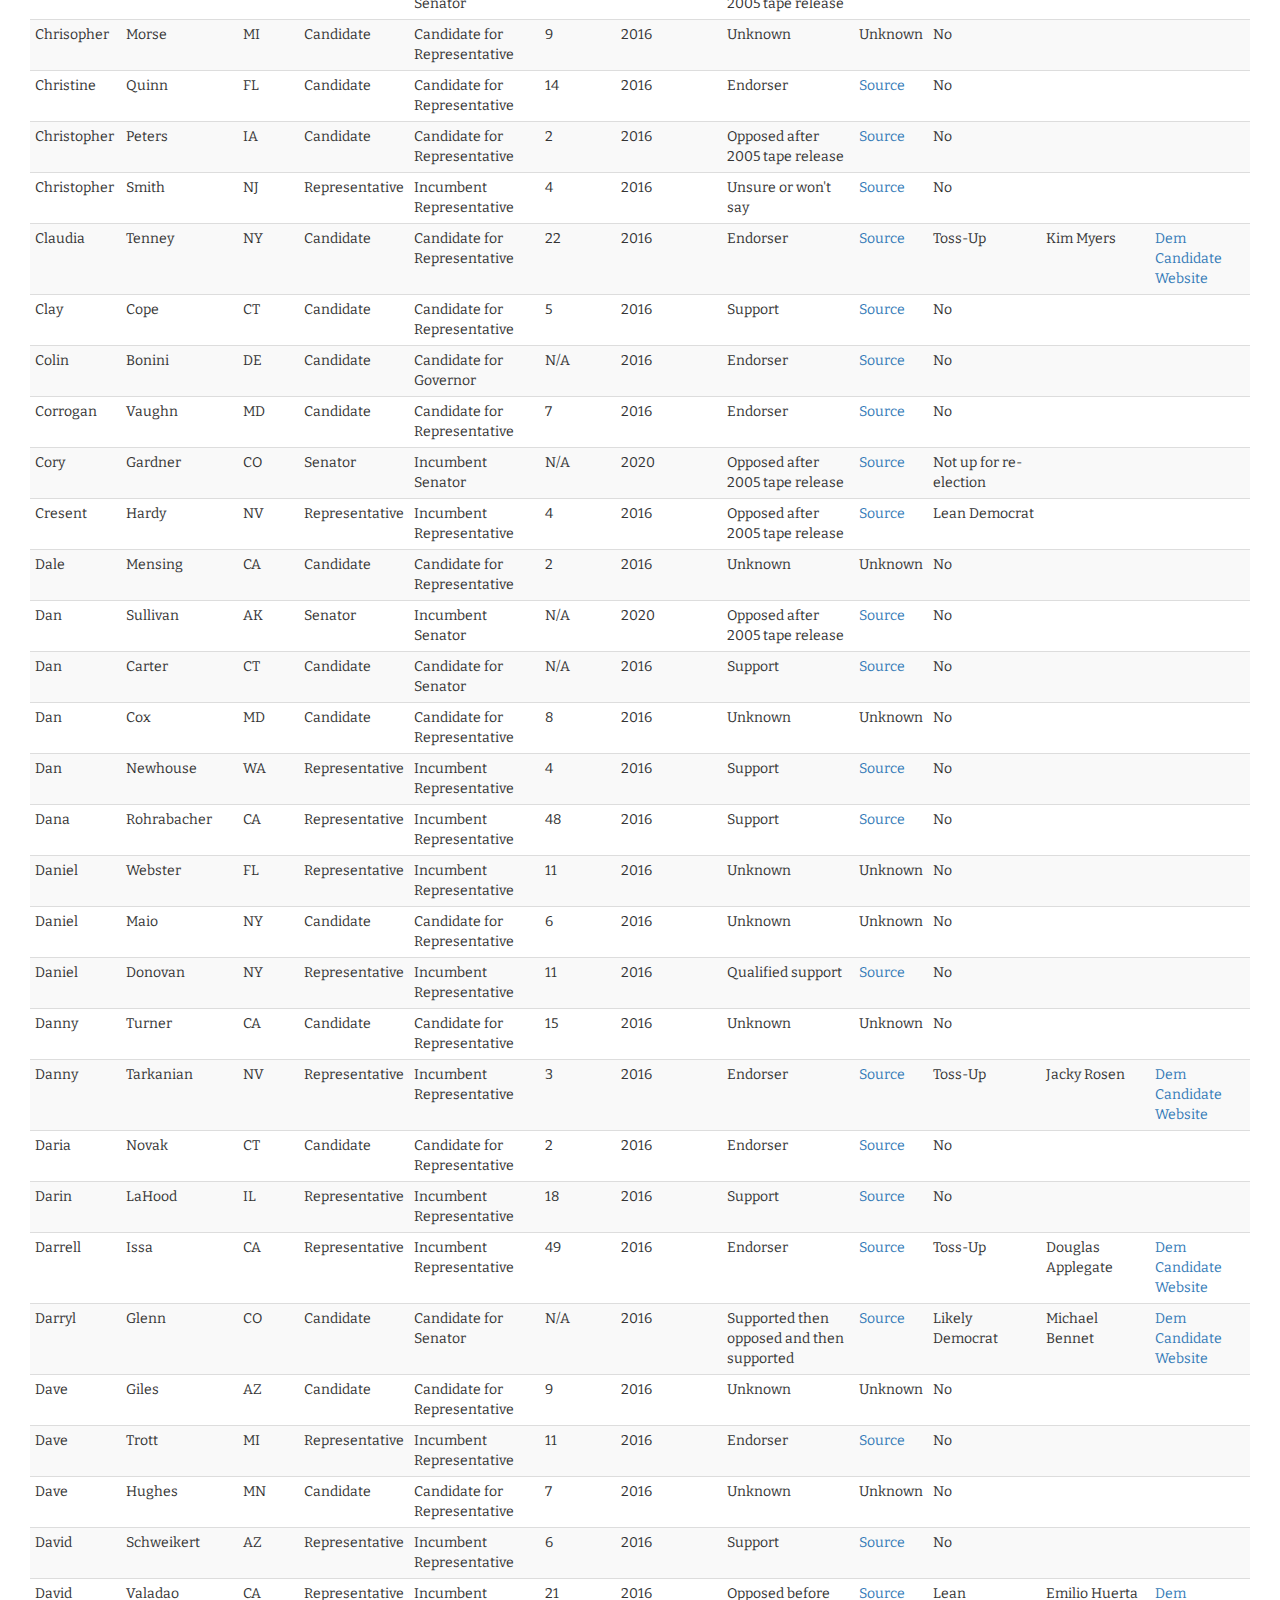
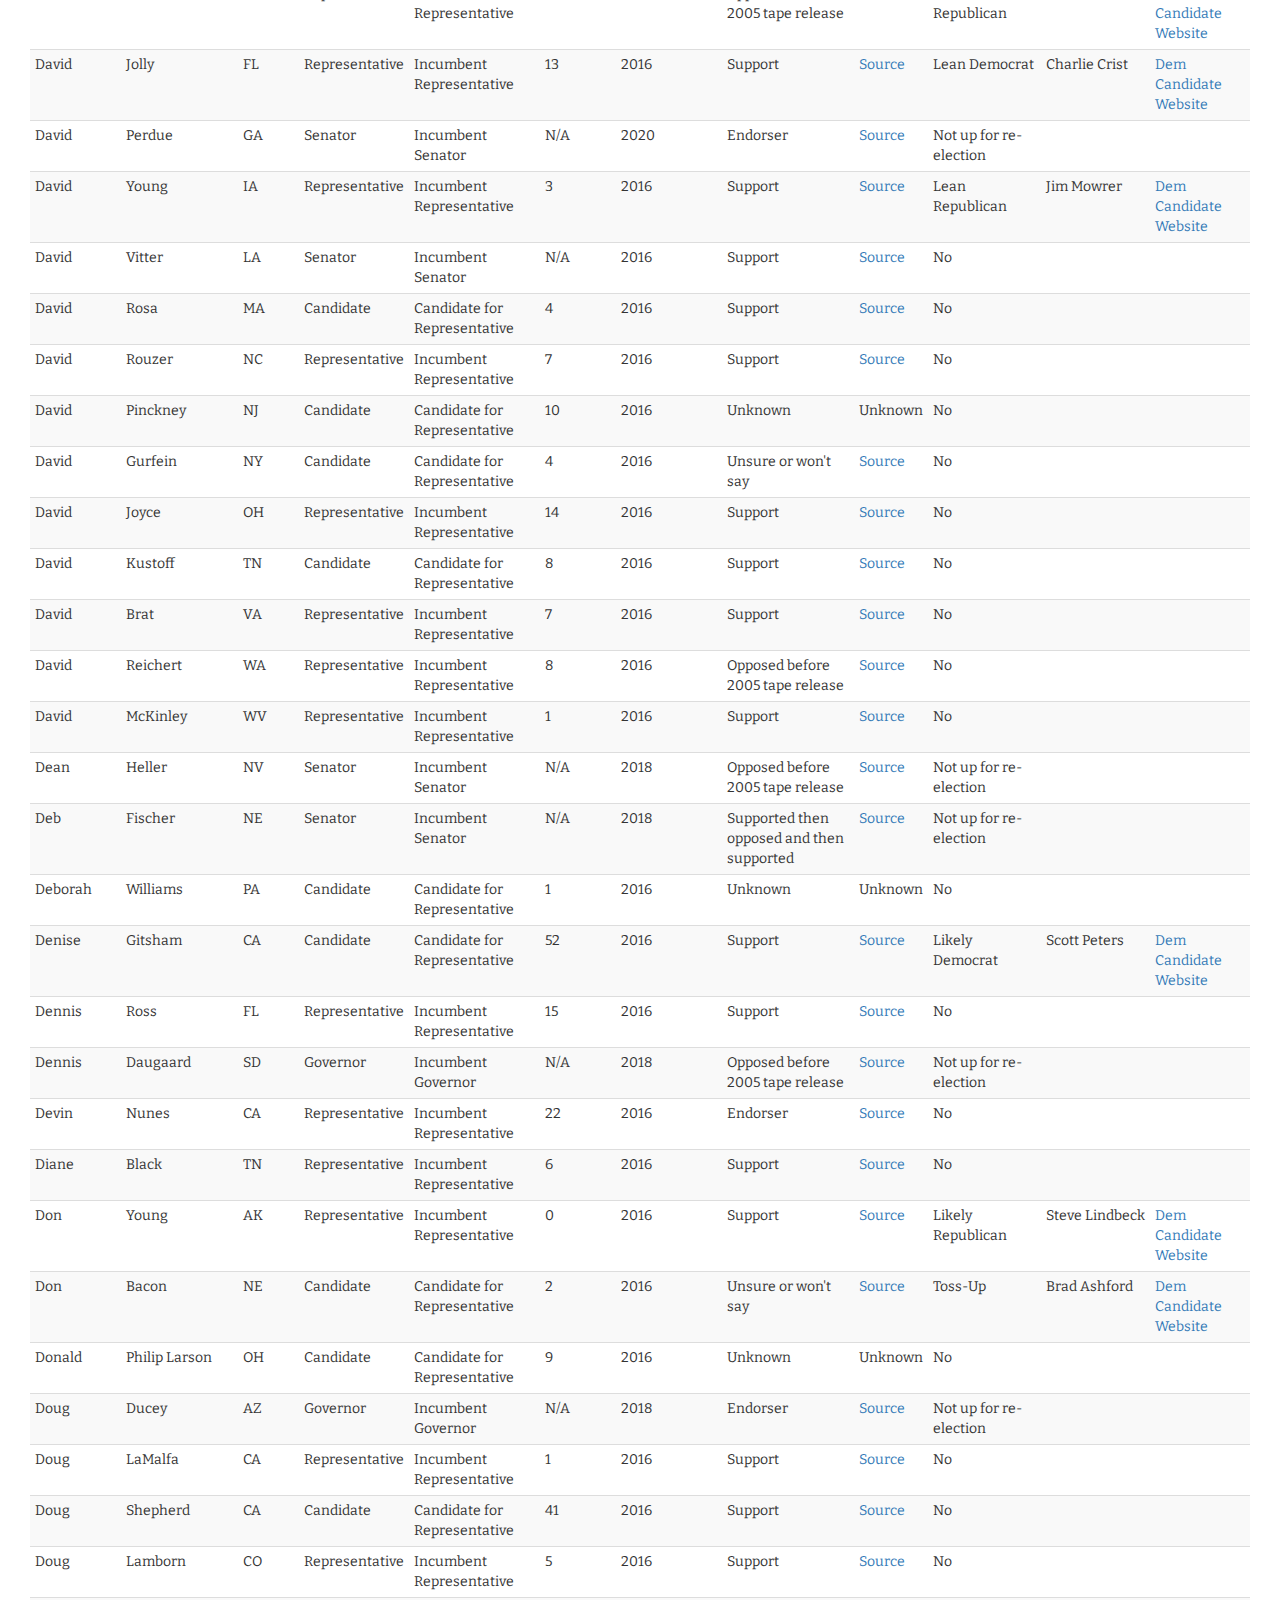
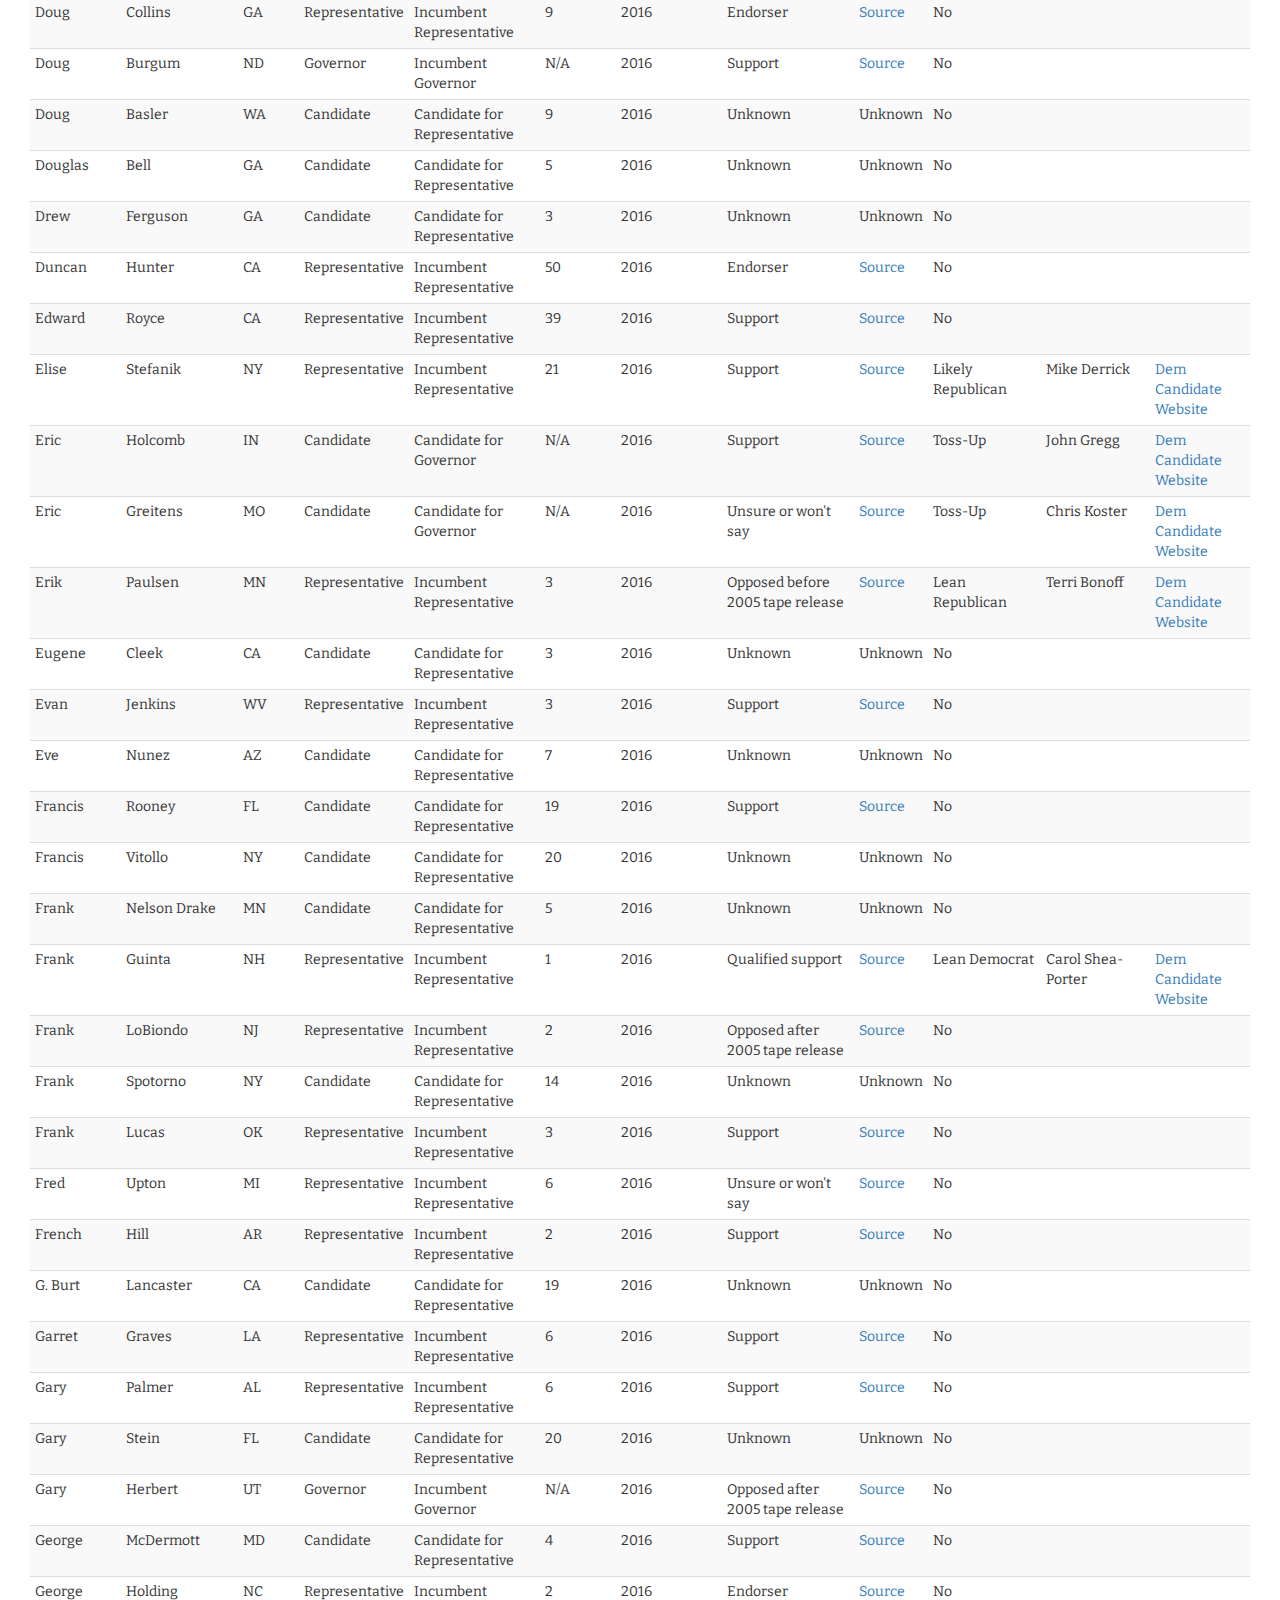
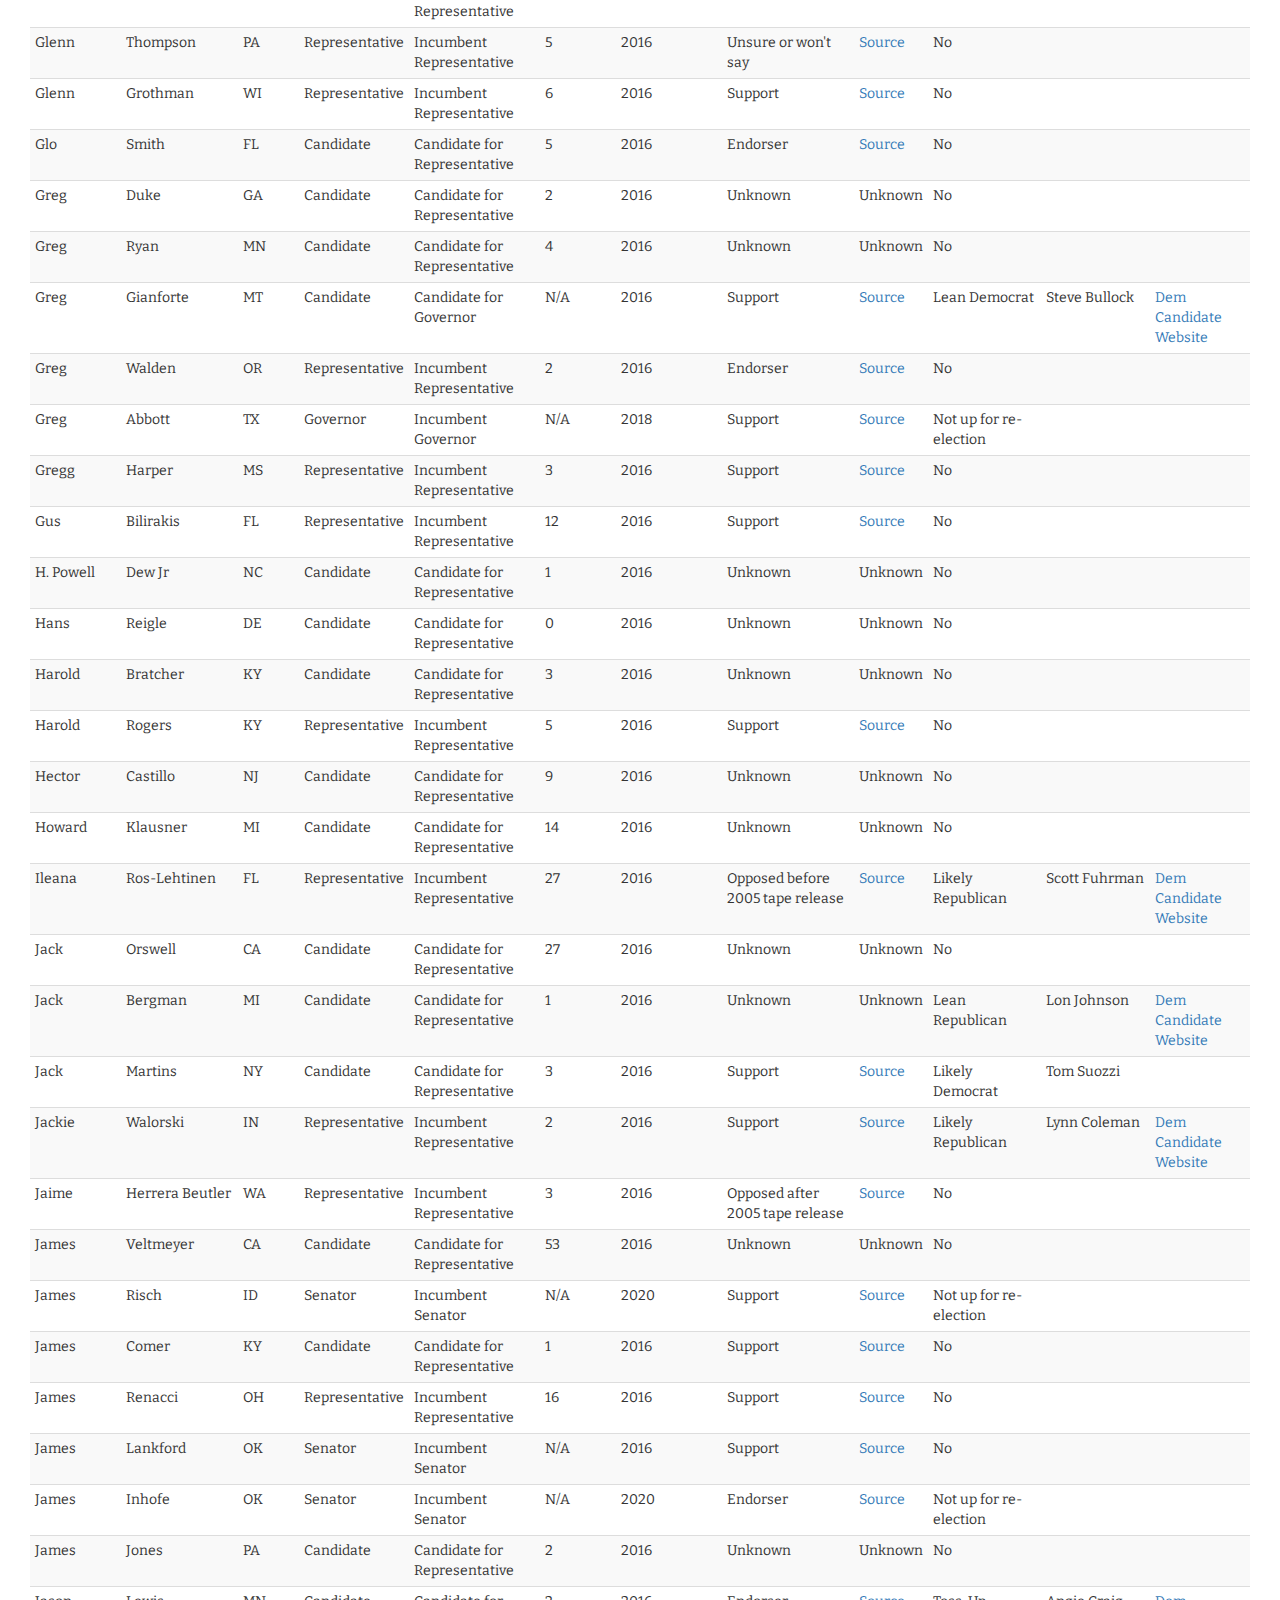
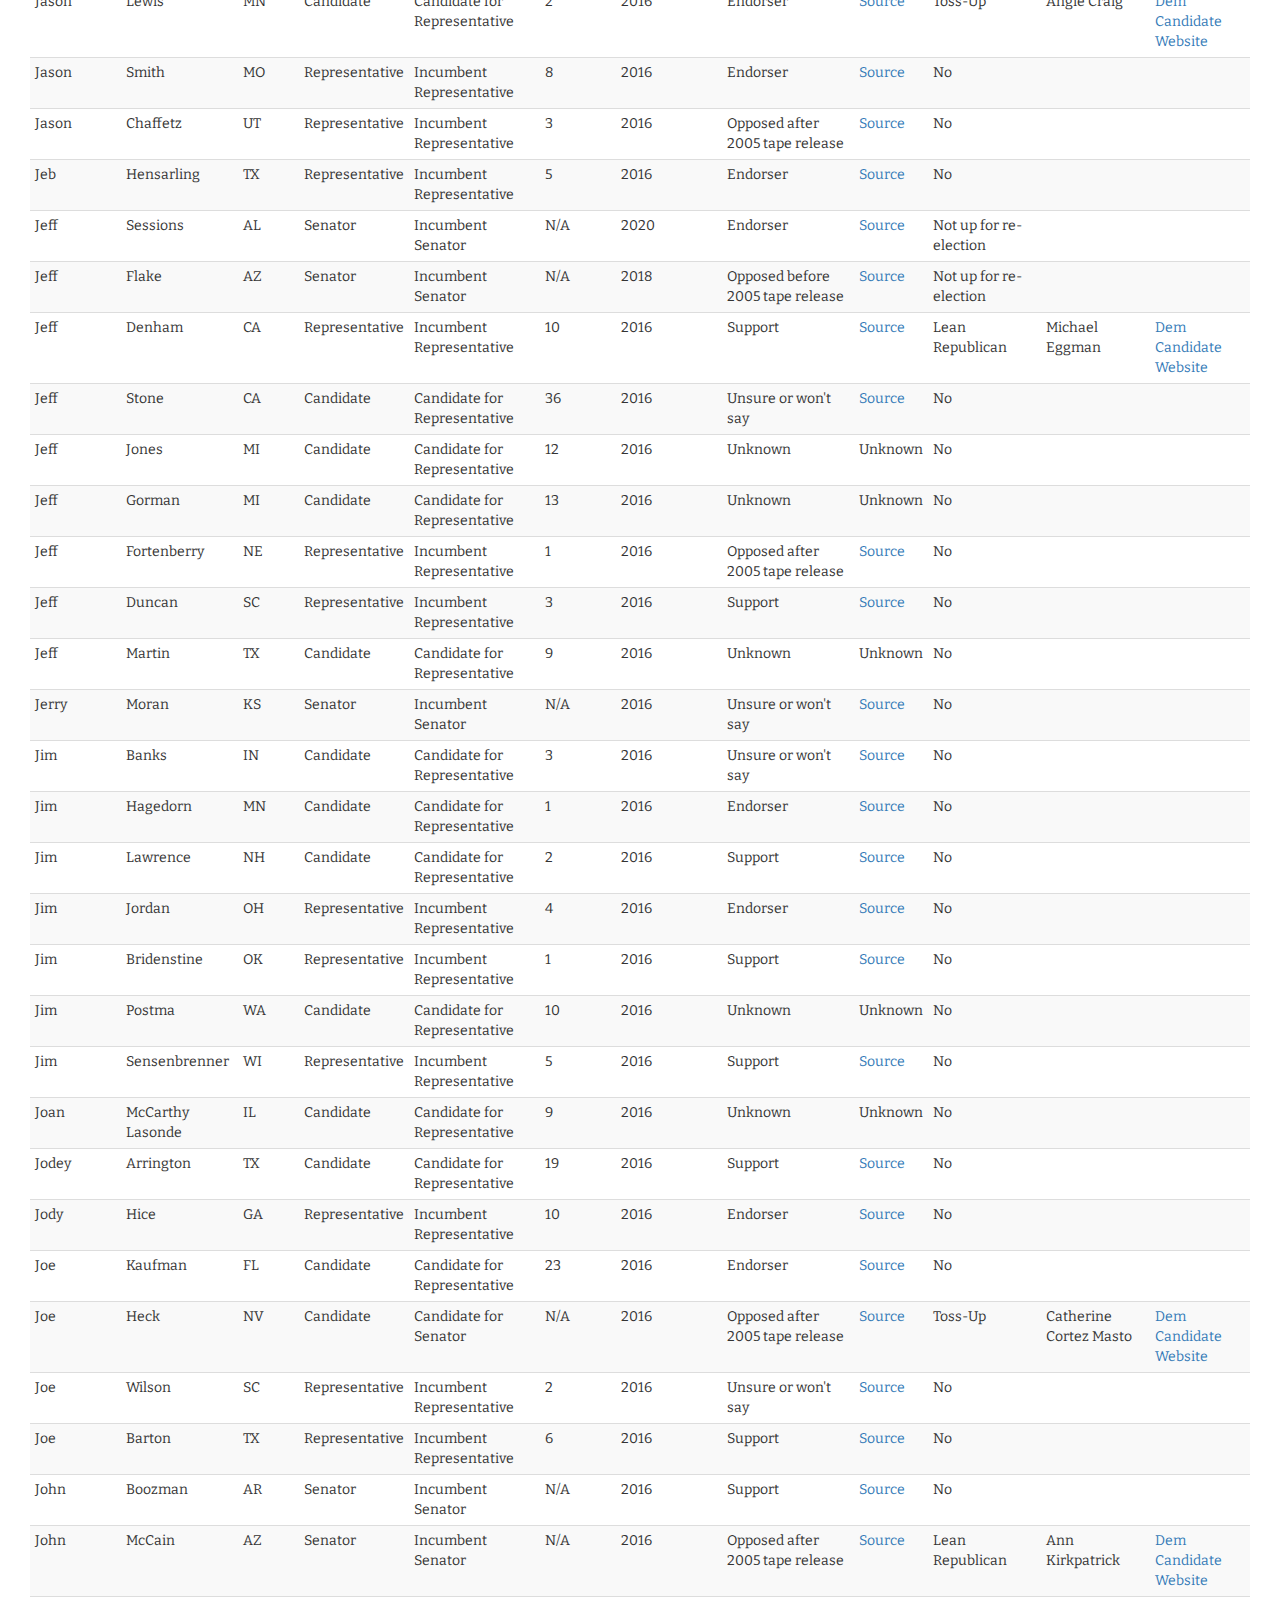
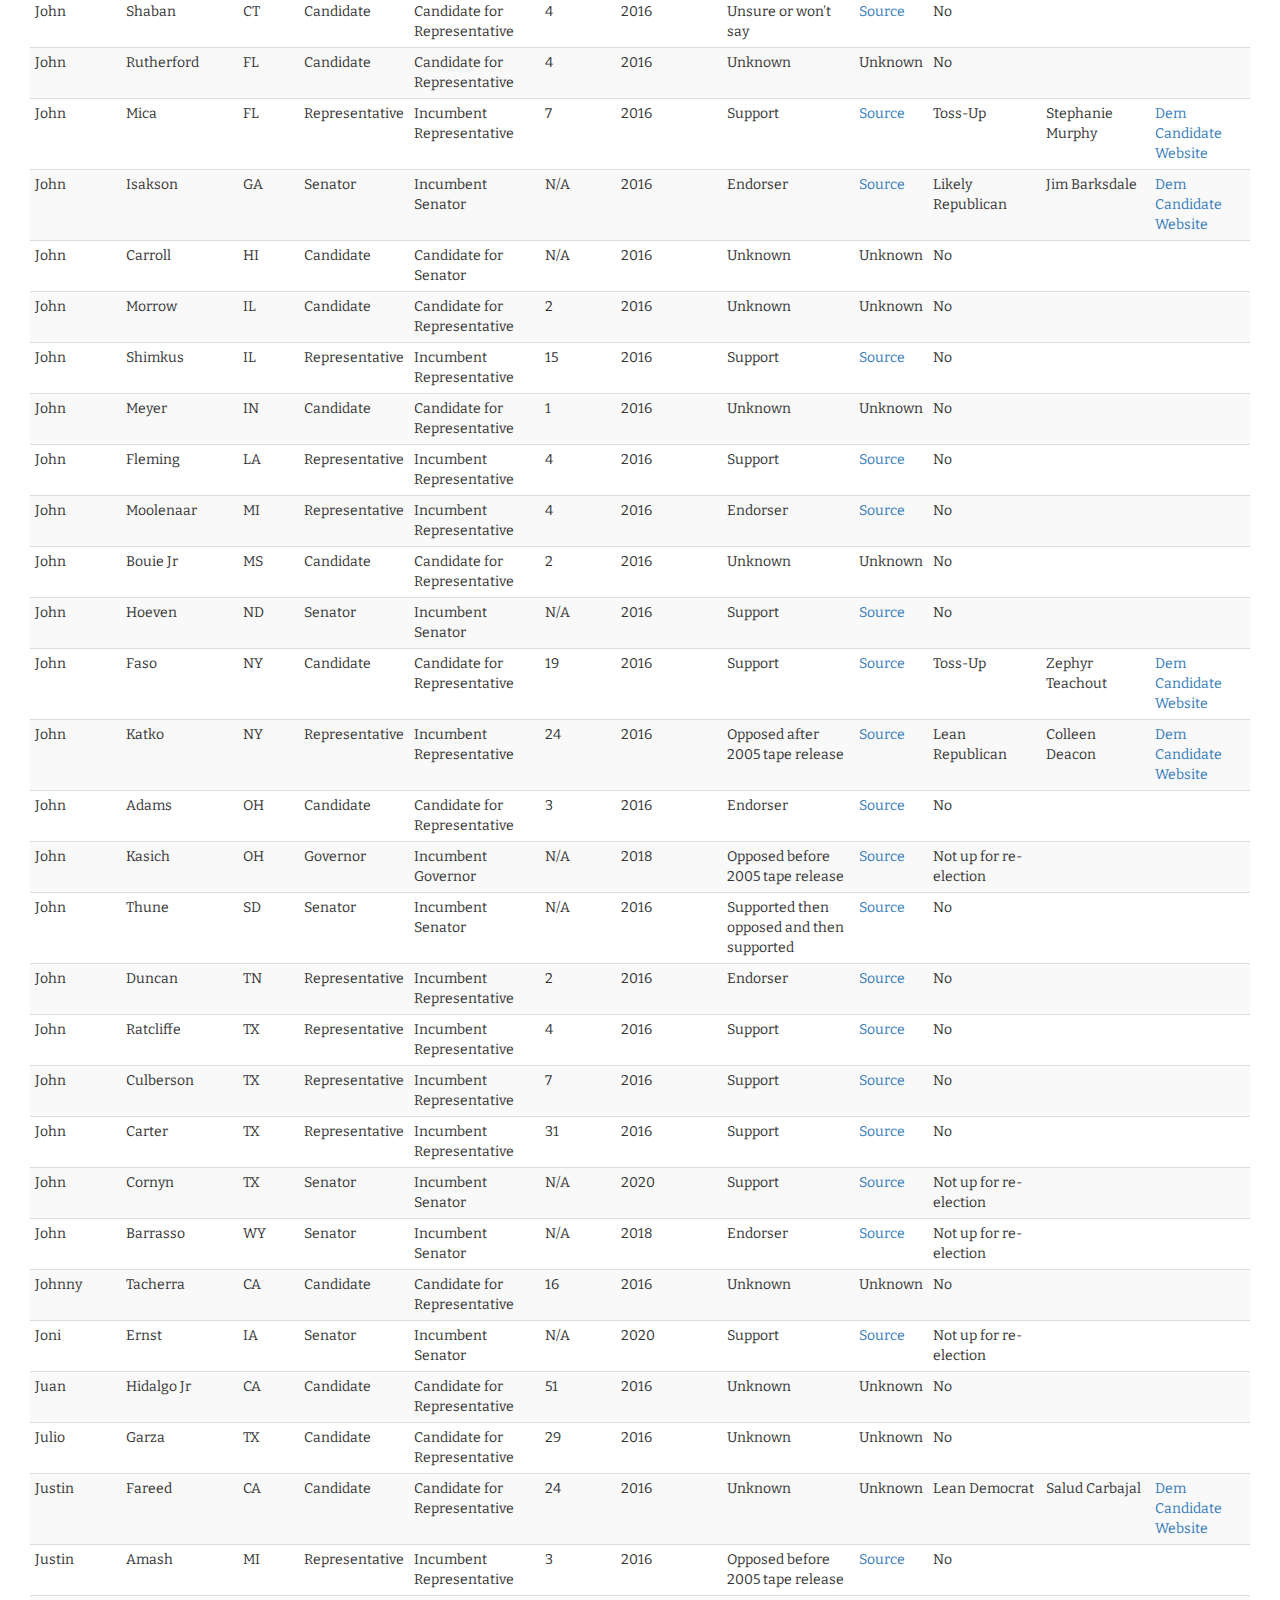
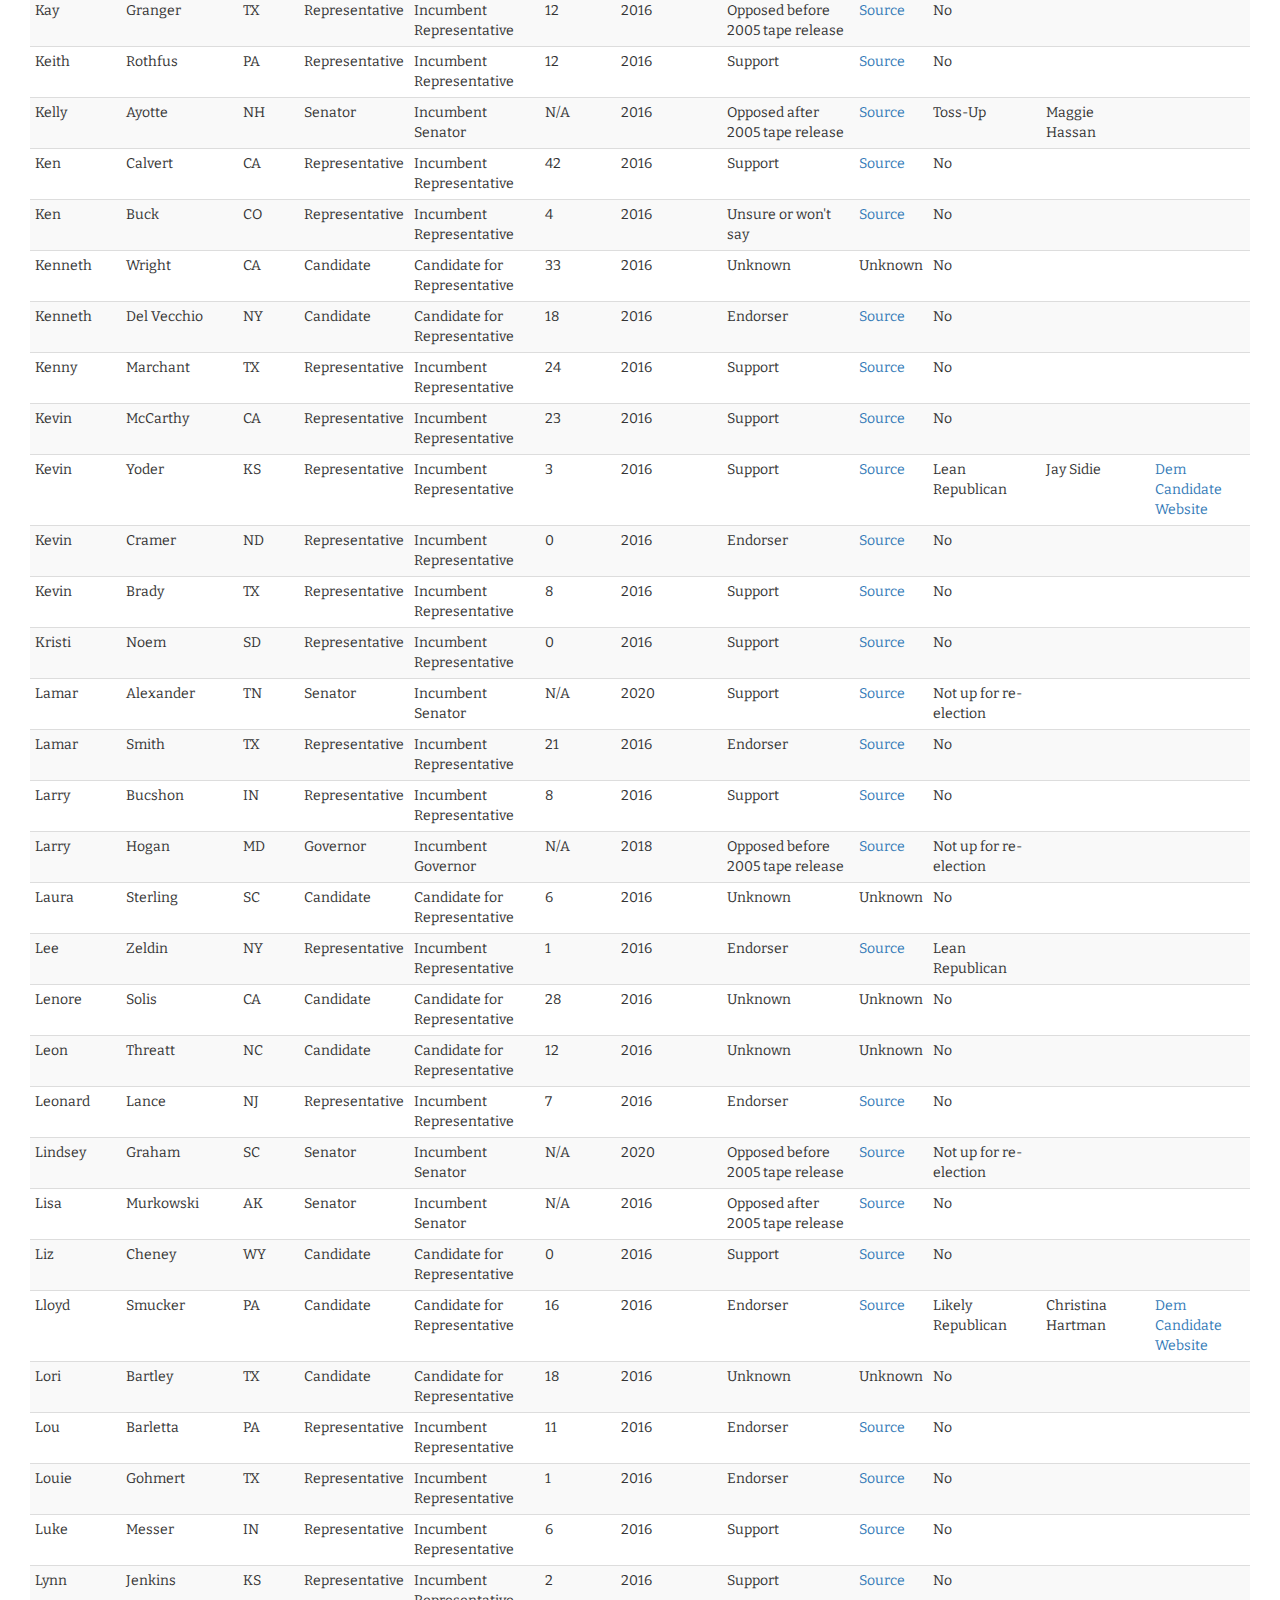
==== commit cb4070f0: "added Google Analytics script" ====
--- a/index.html
+++ b/index.html
@@ -40,6 +40,18 @@
         <meta name="msapplication-TileColor" content="#FFFFFF">
         <meta name="msapplication-TileImage" content="images/favicon-144.png">
         <meta name="msapplication-config" content="images/browserconfig.xml">
+
+        <!-- Google Analytics script -->
+        <script>
+          (function(i,s,o,g,r,a,m){i['GoogleAnalyticsObject']=r;i[r]=i[r]||function(){
+          (i[r].q=i[r].q||[]).push(arguments)},i[r].l=1*new Date();a=s.createElement(o),
+          m=s.getElementsByTagName(o)[0];a.async=1;a.src=g;m.parentNode.insertBefore(a,m)
+          })(window,document,'script','https://www.google-analytics.com/analytics.js','ga');
+
+          ga('create', 'UA-85865005-1', 'auto');
+          ga('send', 'pageview');
+
+        </script>
 
     </head>
     <body>
